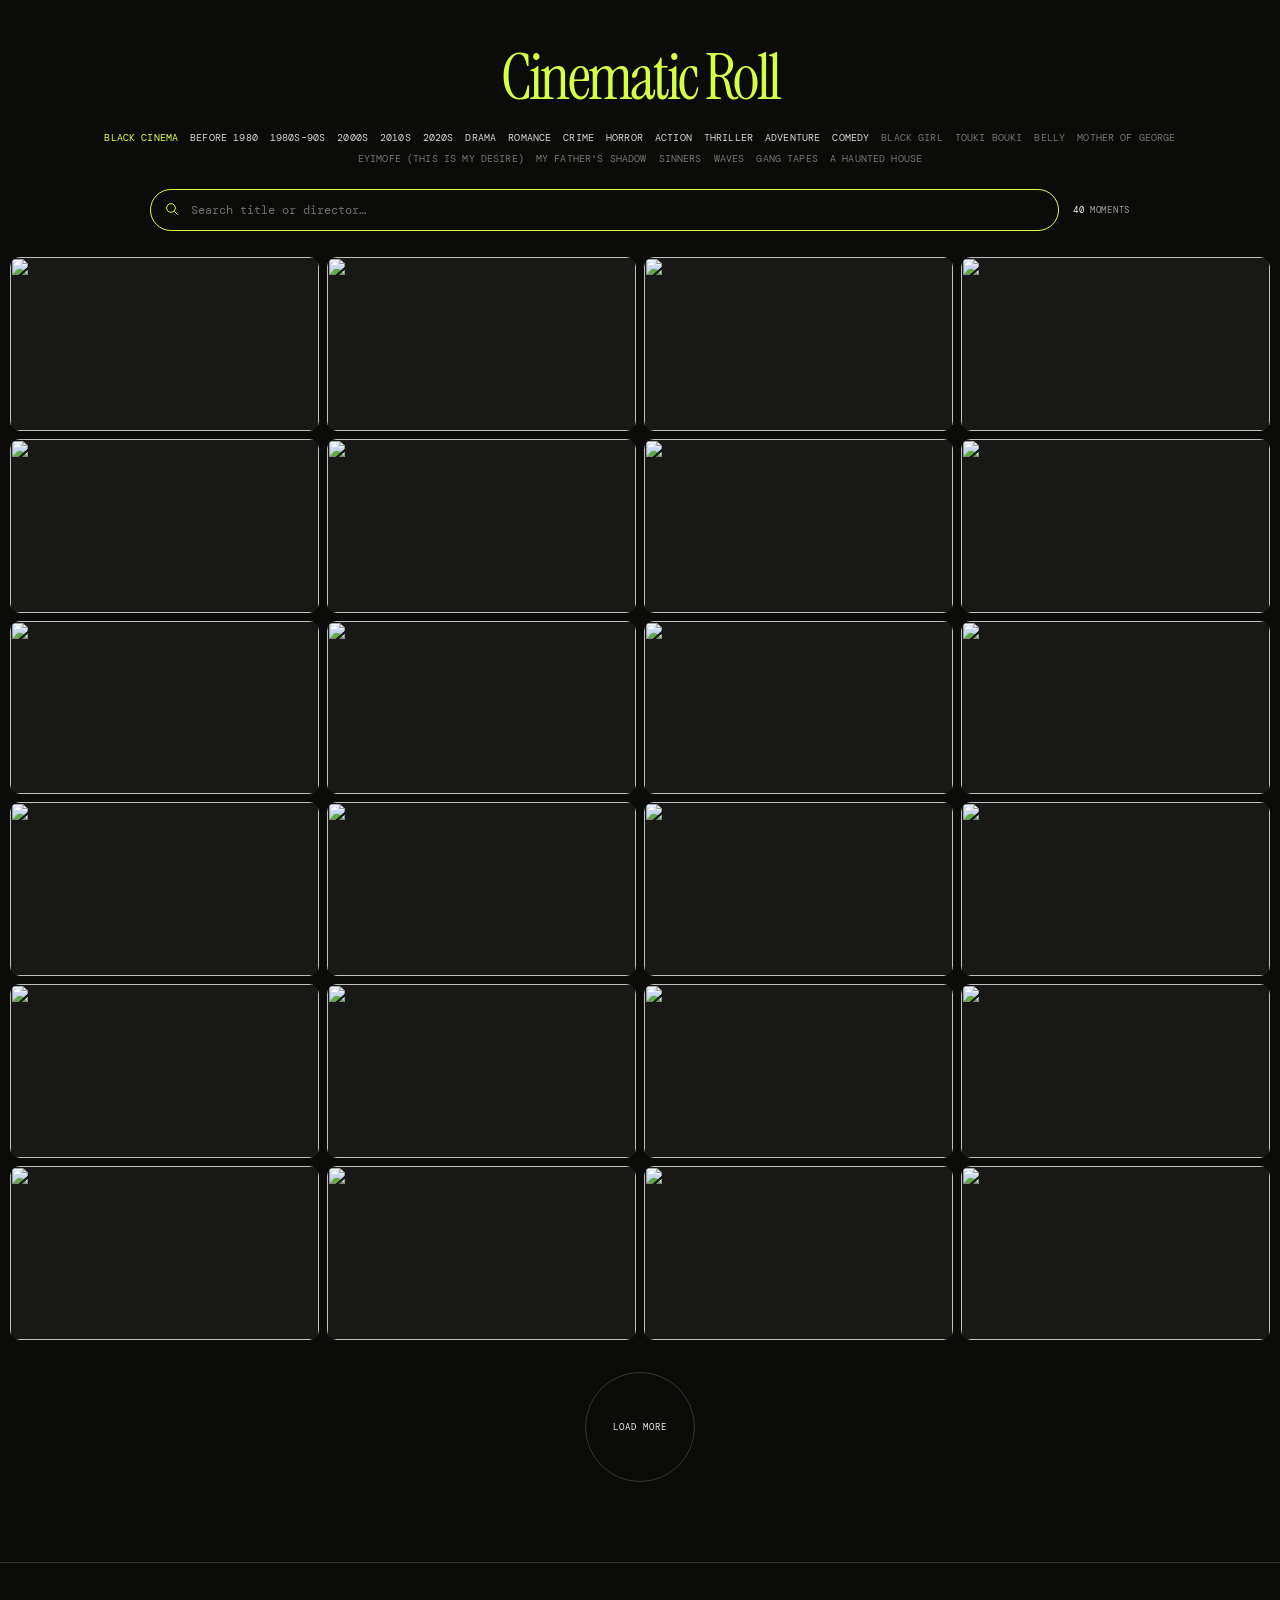
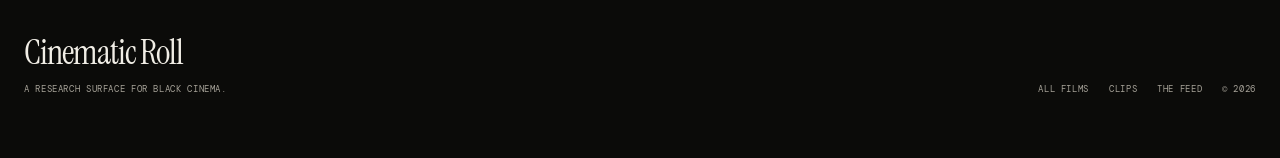
==== index.html @ e7bec425 "Redesign research page around clips and keywords" ====
<!doctype html>
<html lang="en">
<head>
<meta charset="utf-8">
<meta name="viewport" content="width=device-width,initial-scale=1,viewport-fit=cover">
<meta name="theme-color" content="#0b0b09">
<title>Cinematic Roll — Black Cinema, in Motion</title>
<meta name="description" content="A visual research library of Black cinema: search films and explore moving moments by era and genre.">
<style>
@import url('https://fonts.googleapis.com/css2?family=DM+Mono:wght@300;400;500&family=Instrument+Serif:ital@0;1&display=swap');
:root{--ink:#f1eee6;--paper:#0b0b09;--soft:#a6a298;--line:rgba(241,238,230,.18);--acid:#d7ff45;--ease:cubic-bezier(.22,1,.36,1)}
*{box-sizing:border-box}html{scroll-behavior:smooth}body{margin:0;background:var(--paper);color:var(--ink);font-family:"DM Mono",monospace;font-size:12px;-webkit-font-smoothing:antialiased}button,input{font:inherit}a{color:inherit;text-decoration:none}::selection{background:var(--acid);color:#080808}
.topbar{position:sticky;top:0;z-index:50;display:grid;grid-template-columns:1fr auto 1fr;align-items:center;height:68px;padding:0 24px;background:rgba(11,11,9,.86);border-bottom:1px solid var(--line);backdrop-filter:blur(18px)}
.mark{font-size:15px;font-weight:500;letter-spacing:-.04em;text-transform:uppercase}.mark i{color:var(--acid);font-style:normal}.desktop-nav{display:flex;gap:24px;color:var(--soft);text-transform:uppercase;letter-spacing:.08em;font-size:10px}.desktop-nav a:hover,.desktop-nav a:focus-visible{color:var(--ink)}.top-actions{justify-self:end;display:flex;align-items:center;gap:18px}.feed-link{font-size:10px;text-transform:uppercase;letter-spacing:.08em}.feed-link:after{content:' ↗';color:var(--acid)}
#accountBtn{width:32px;height:32px;border-radius:50%;border:1px solid var(--line);background:#222;color:var(--ink);display:grid;place-items:center;cursor:pointer;overflow:hidden}#accountBtn svg{width:15px;fill:currentColor}#accountBtn img{width:100%;height:100%;object-fit:cover}
.intro{min-height:58vh;display:grid;grid-template-columns:1.35fr .65fr;gap:56px;align-items:end;padding:70px 24px 44px;border-bottom:1px solid var(--line)}
.kicker{text-transform:uppercase;letter-spacing:.14em;color:var(--acid);font-size:10px;margin-bottom:22px}.intro h1{font-family:"Instrument Serif",Georgia,serif;font-size:clamp(64px,10vw,152px);font-weight:400;line-height:.78;letter-spacing:-.055em;margin:0;max-width:1100px}.intro h1 em{display:block;font-weight:400;color:var(--soft)}
.intro-copy{max-width:390px;justify-self:end}.intro-copy p{font-family:"Instrument Serif",Georgia,serif;font-size:clamp(20px,2.1vw,31px);line-height:1.08;margin:0 0 28px}.intro-copy small{display:block;color:var(--soft);line-height:1.6;font-size:10px;text-transform:uppercase;letter-spacing:.06em}
.topbar,.intro,.foot{display:none}.research-tools{position:relative;z-index:4;background:var(--paper);padding:46px 24px 26px}.discovery-mark{display:block;width:max-content;margin:0 auto 20px;color:var(--acid);font-family:"Instrument Serif",Georgia,serif;font-size:clamp(38px,5vw,70px);line-height:1;letter-spacing:-.045em}.tool-row{display:grid;grid-template-columns:minmax(230px,1fr) auto;gap:14px;align-items:center;max-width:980px;margin:22px auto 0}.search{position:relative}.search svg{position:absolute;left:14px;top:12px;width:16px;fill:none;stroke:var(--acid);stroke-width:1.5}.search input{width:100%;height:42px;border:1px solid var(--acid);border-radius:999px;padding:8px 40px;background:transparent;color:var(--ink);outline:0;font-size:12px}.search input:focus{box-shadow:0 0 0 2px rgba(215,255,69,.15)}.search input::placeholder{color:#706f68}.clear{position:absolute;right:14px;top:7px;border:0;background:none;color:var(--soft);font-size:20px;cursor:pointer;opacity:0}.clear.show{opacity:1}
.view-meta{display:flex;align-items:center;gap:18px;color:var(--soft);white-space:nowrap;text-transform:uppercase;font-size:9px;letter-spacing:.08em}.view-meta strong{font-weight:400;color:var(--ink)}.view-toggle{display:flex;border:1px solid var(--line)}.view-toggle button{width:32px;height:28px;border:0;background:none;color:var(--soft);cursor:pointer}.view-toggle button.on{background:var(--ink);color:var(--paper)}
.filters{display:flex;flex-wrap:wrap;justify-content:center;gap:4px 10px;max-width:1100px;margin:0 auto;text-align:center}.chip{flex:none;border:0;background:transparent;color:#d8d5cd;padding:1px;cursor:pointer;text-transform:uppercase;font-size:10px;line-height:1.45;letter-spacing:.015em;transition:.18s ease}.chip:hover,.chip:focus-visible{color:var(--acid)}.chip.on{color:var(--acid)}.chip-sep{display:none}.chip.film-word{color:#77756f}.chip.film-word:hover,.chip.film-word:focus-visible{color:var(--ink)}
.library{padding:0 10px 80px}.wall{display:grid;grid-template-columns:repeat(4,minmax(0,1fr));gap:8px}.tile{position:relative;aspect-ratio:16/9;overflow:hidden;border-radius:10px;background:#181816;isolation:isolate;outline:0}.tile-media,.tile video{position:absolute;inset:0;width:100%;height:100%;object-fit:cover}.tile-media{filter:saturate(.86);transition:filter .5s ease,transform .8s var(--ease)}.tile video{opacity:0;z-index:1;transition:opacity .35s ease}.tile.playing video{opacity:1}.tile:hover .tile-media,.tile:focus-visible .tile-media{transform:scale(1.025);filter:saturate(1.08)}
.shade{position:absolute;inset:0;z-index:2;background:linear-gradient(to top,rgba(0,0,0,.9) 0,rgba(0,0,0,.12) 48%,rgba(0,0,0,.05));opacity:.72;transition:opacity .25s}.tile:hover .shade{opacity:1}.label{position:absolute;z-index:3;inset:auto 0 0;padding:38px 12px 11px;display:grid;grid-template-columns:1fr auto;gap:5px 12px;align-items:end}.title{font-family:"Instrument Serif",Georgia,serif;font-size:clamp(18px,1.7vw,27px);line-height:.95}.year{color:var(--ink);font-size:9px;letter-spacing:.08em}.details{grid-column:1/-1;display:flex;justify-content:space-between;gap:12px;color:rgba(255,255,255,.68);font-size:8px;letter-spacing:.07em;text-transform:uppercase;max-height:0;opacity:0;overflow:hidden;transform:translateY(8px);transition:.3s var(--ease)}.tile:hover .details,.tile:focus-visible .details{max-height:24px;opacity:1;transform:none}.playmark{position:absolute;z-index:4;top:9px;right:9px;border:1px solid rgba(255,255,255,.4);border-radius:50%;width:23px;height:23px;display:grid;place-items:center;color:white;font-size:8px;opacity:0;transition:.2s}.tile:hover .playmark,.tile.playing .playmark{opacity:1}.tile.playing .playmark{background:var(--acid);border-color:var(--acid);color:#111}.index{position:absolute;z-index:4;top:10px;left:10px;font-size:8px;color:rgba(255,255,255,.75);letter-spacing:.06em}
.wall.list{display:block}.wall.list .tile{height:84px;display:block;border-bottom:1px solid var(--line);background:transparent}.wall.list .tile-media,.wall.list video,.wall.list .shade,.wall.list .playmark{display:none}.wall.list .label{position:relative;padding:18px 5px;grid-template-columns:1fr 70px 1fr}.wall.list .title{font-size:25px}.wall.list .year{font-size:10px}.wall.list .details{grid-column:auto;max-height:none;opacity:1;transform:none;font-size:9px}.wall.list .index{top:34px;left:auto;right:4px;color:var(--soft)}
.empty{display:none;padding:80px 0;text-align:center;font-family:"Instrument Serif",serif;font-size:34px;color:var(--soft)}.empty.show{display:block}.load-more{display:block;margin:32px auto 0;border:1px solid var(--line);border-radius:50%;width:110px;height:110px;background:none;color:var(--ink);cursor:pointer;text-transform:uppercase;font-size:9px;letter-spacing:.1em;transition:.25s}.load-more:hover{background:var(--acid);border-color:var(--acid);color:#090909;transform:rotate(-4deg)}.load-more[hidden]{display:none}
.foot{display:grid;grid-template-columns:1fr 1fr;gap:30px;padding:60px 24px;border-top:1px solid var(--line);color:var(--soft);text-transform:uppercase;font-size:9px;line-height:1.7;letter-spacing:.07em}.foot b{font-family:"Instrument Serif",serif;color:var(--ink);font-size:35px;font-weight:400;text-transform:none;letter-spacing:-.03em}.foot-links{justify-self:end;display:flex;gap:20px;align-items:end}
.modal{position:fixed;inset:0;z-index:100;background:rgba(0,0,0,.74);display:grid;place-items:center;padding:20px;opacity:0;visibility:hidden;transition:.2s}.modal.open{opacity:1;visibility:visible}.auth-card{width:min(390px,100%);background:#11110f;border:1px solid var(--line);padding:30px;position:relative}.auth-card h2{font:400 40px/1 "Instrument Serif",serif;margin:0 0 5px}.auth-card .sub{color:var(--soft);margin-bottom:24px}.auth-card label{display:block;color:var(--soft);font-size:9px;text-transform:uppercase;letter-spacing:.1em;margin:15px 0 6px}.auth-card input{width:100%;background:#191917;border:1px solid var(--line);color:var(--ink);padding:12px;outline:0}.auth-card input:focus{border-color:var(--ink)}.auth-card button.action{width:100%;padding:13px;margin-top:18px;border:0;background:var(--acid);cursor:pointer}.x{position:absolute;right:15px;top:12px;font-size:24px;color:var(--soft);cursor:pointer}.switch{text-align:center;margin-top:14px;color:var(--soft)}.switch a{color:var(--ink);cursor:pointer;border-bottom:1px solid}.msg{margin-top:12px;min-height:14px;color:var(--soft)}.msg.err{color:#ff7e72}.msg.ok{color:var(--acid)}
@media(max-width:1100px){.wall{grid-template-columns:repeat(3,minmax(0,1fr))}}
@media(max-width:900px){.wall{grid-template-columns:repeat(2,minmax(0,1fr))}}
@media(max-width:600px){.research-tools{padding:28px 12px 18px}.discovery-mark{margin-bottom:16px;font-size:38px}.filters{gap:3px 8px}.chip{font-size:8px}.tool-row{grid-template-columns:1fr;margin-top:17px}.view-meta{display:none}.library{padding:0 5px 60px}.wall{grid-template-columns:repeat(2,minmax(0,1fr));gap:5px}.tile{border-radius:6px}.load-more{width:92px;height:92px}}
@media(prefers-reduced-motion:reduce){html{scroll-behavior:auto}*,*:before,*:after{transition-duration:.01ms!important;animation-duration:.01ms!important}.tile video{display:none}}
</style>
</head>
<body>
<header class="topbar">
  <a class="mark" href="index.html" aria-label="Cinematic Roll home">Cinematic<i>•</i>Roll</a>
  <nav class="desktop-nav" aria-label="Primary"><a href="#library">Research</a><a href="films.html">Films</a><a href="archive.html">Editorial</a><a href="requests.html">Requests</a></nav>
  <div class="top-actions"><a class="feed-link" href="feed.html">Enter the feed</a><button id="accountBtn" aria-label="Account"><svg viewBox="0 0 24 24"><path d="M12 12a5 5 0 1 0 0-10 5 5 0 0 0 0 10zm0 2c-5 0-9 2.5-9 6v1h18v-1c0-3.5-4-6-9-6z"/></svg></button></div>
</header>
<main>
  <section class="intro">
    <div><div class="kicker">The Black cinema index · Est. 2026</div><h1>Study the <em>moving image.</em></h1></div>
    <div class="intro-copy"><p>A living visual library of gesture, color and composition across Black cinema.</p><small>Search the collection, move through eras, and watch every moment in motion.</small></div>
  </section>
  <section class="research-tools" aria-label="Research controls">
    <a class="discovery-mark" href="index.html">Cinematic Roll</a>
    <div class="filters" id="filters" aria-label="Explore the collection"></div>
    <div class="tool-row">
      <label class="search"><svg viewBox="0 0 24 24"><circle cx="10.5" cy="10.5" r="6.5"/><path d="m15.5 15.5 5 5"/></svg><input id="search" type="search" autocomplete="off" placeholder="Search title or director…" aria-label="Search the library"><button class="clear" id="clear" aria-label="Clear search">×</button></label>
      <div class="view-meta"><span><strong id="count">0</strong> moments</span></div>
    </div>
  </section>
  <section class="library" id="library"><div class="wall" id="wall"></div><div class="empty" id="empty">No frames found.<br><small>Try another title, director, era, or genre.</small></div><button class="load-more" id="more">Load more</button></section>
</main>
<footer class="foot"><div><b>Cinematic Roll</b><br>A research surface for Black cinema.</div><div class="foot-links"><a href="films.html">All films</a><a href="clips.html">Clips</a><a href="feed.html">The feed</a><span>© 2026</span></div></footer>

<div class="modal" id="authModal"><div class="auth-card"><div class="x" id="authClose">×</div><h2 id="authTitle">Log in</h2><div class="sub" id="authSub">Welcome back to Cinematic Roll.</div><button class="action" id="googleBtn">Continue with Google</button><label>Email</label><input id="authUser" type="email" autocomplete="email"><label>Password</label><input id="authPass" type="password" autocomplete="current-password"><button class="action" id="authSubmit">Log in</button><div class="msg" id="authMsg"></div><div class="switch" id="authSwitch">New here? <a>Create an account</a></div></div></div>

<script src="https://cdn.jsdelivr.net/npm/hls.js@1"></script>
<script src="https://cdn.jsdelivr.net/npm/@supabase/supabase-js@2"></script>
<script>
const $=s=>document.querySelector(s);const esc=s=>String(s??'').replace(/[&<>"]/g,c=>({'&':'&amp;','<':'&lt;','>':'&gt;','"':'&quot;'}[c]));
const BLACK_TITLES=new Set(["My Father's Shadow","Gang Tapes","Belly","Touki Bouki","Mother of George","Black Girl","Sinners","Waves","A Haunted House"]);
const ALIASES={"Eyimofe (Arie Esiri & Chuko Esiri,":"Eyimofe (This Is My Desire)","Contras City":"Korn's Password","Andrei Tarkovsky's Stalker":"Stalker","The Mirror":"The Broken Mirror","Enter The Void Uncut - Fantasy Mystery":"Enter the Void","Ichi The Killer Uncut":"Ichi the Killer","Portrait Of A Lady On Fire":"Portrait of a Lady on Fire","The Tree Of Life":"The Tree of Life","Mid90s":"mid90s","Sirat":"Sirāt","Punch Drunk Love":"Punch-Drunk Love","Takeshis":"Takeshis'"};
let clips=[],films=[],items=[],shown=24,active='Black cinema',motionObserver,live=new Set();const reduced=matchMedia('(prefers-reduced-motion:reduce)').matches;
const norm=s=>String(s||'').toLowerCase().replace(/[^a-z0-9]+/g,' ').trim();const era=y=>{y=+y;return y<1980?'Before 1980':y<2000?'1980s–90s':y<2010?'2000s':y<2020?'2010s':'2020s'};
function filmFor(c){let title=ALIASES[c.film]||c.film;return films.find(f=>norm(f.title)===norm(title))||films.find(f=>f.year==c.year&&norm(f.title).includes(norm(title).slice(0,8)))}
function buildData(){const order=['Black Girl','Touki Bouki','Belly','Mother of George','Eyimofe (This Is My Desire)',"My Father's Shadow",'Sinners','Waves','Gang Tapes','A Haunted House'];const mapped=clips.map((c,i)=>{const f=filmFor(c)||{};return {...c,_i:i,title:f.title||ALIASES[c.film]||c.film,slug:f.slug||norm(c.film).replace(/ /g,'-')+'-'+c.year,director:f.director||'',genres:f.genres||[],era:era(c.year),isBlack:BLACK_TITLES.has(f.title||c.film)||String(f.title||c.film).startsWith('Eyimofe')}});const buckets=new Map;order.forEach(title=>buckets.set(title,[]));mapped.forEach(item=>{if(!buckets.has(item.title))buckets.set(item.title,[]);buckets.get(item.title).push(item)});const titles=[...buckets.keys()].filter(title=>buckets.get(title).length);items=[];let round=0;while(titles.some(title=>buckets.get(title).length)){let pass=titles.slice(round%titles.length).concat(titles.slice(0,round%titles.length));if(round%2)pass.reverse();pass.forEach(title=>{const item=buckets.get(title).shift();if(item)items.push(item)});round++}}
function filterBar(){const black=items.filter(x=>x.isBlack),genres=[...new Set(black.flatMap(x=>x.genres))].slice(0,8),titles=[...new Set(black.map(x=>x.title))];const filters=['Black cinema','Before 1980','1980s–90s','2000s','2010s','2020s',...genres];$('#filters').innerHTML=filters.map(x=>`<button class="chip${x===active?' on':''}" data-filter="${esc(x)}">${esc(x)}</button>`).join('')+titles.map(x=>`<button class="chip film-word" data-query="${esc(x)}">${esc(x)}</button>`).join('');$('#filters').onclick=e=>{const b=e.target.closest('.chip');if(!b)return;if(b.dataset.query){$('#search').value=b.dataset.query;$('#clear').classList.add('show')}else{active=b.dataset.filter;$('#search').value='';$('#clear').classList.remove('show')}shown=24;filterBar();render()}}
function result(){const q=norm($('#search').value);return items.filter(x=>{const filter=x.isBlack&&(active==='Black cinema'||active===x.era||x.genres.includes(active));return filter&&(!q||norm([x.title,x.director,x.year,...x.genres].join(' ')).includes(q))})}
function tile(x,i){return `<a class="tile" href="film.html?slug=${encodeURIComponent(x.slug)}" data-src="${esc(x.src)}" aria-label="Open ${esc(x.title)} (${esc(x.year)})"><img class="tile-media" src="${esc(x.poster)}" alt="" loading="lazy" decoding="async"><video autoplay muted loop playsinline preload="auto"></video></a>`}
function attach(t){if(reduced||t._on)return;const v=t.querySelector('video'),src=t.dataset.src;if(!src)return;t._on=true;live.add(t);const ready=()=>v.play().then(()=>t.classList.add('playing')).catch(()=>{});if(/\.m3u8($|\?)/i.test(src)&&window.Hls&&Hls.isSupported()){v._hls=new Hls({capLevelToPlayerSize:true,maxBufferLength:3,maxMaxBufferLength:5,backBufferLength:0,startLevel:0});v._hls.loadSource(src);v._hls.attachMedia(v);v._hls.on(Hls.Events.MANIFEST_PARSED,ready)}else{v.src=src;ready()}v.addEventListener('timeupdate',()=>{if(v.currentTime>=3)v.currentTime=0},{passive:true})}
function detach(t){if(!t)return;const v=t.querySelector('video');if(v){v.pause();if(v._hls){v._hls.destroy();v._hls=null}v.removeAttribute('src');try{v.load()}catch(e){}}t.classList.remove('playing');t._on=false;live.delete(t)}
function wireMotion(){if(motionObserver)motionObserver.disconnect();motionObserver=new IntersectionObserver(entries=>entries.forEach(entry=>entry.isIntersecting?attach(entry.target):detach(entry.target)),{rootMargin:'0px',threshold:.15});document.querySelectorAll('.tile').forEach(tile=>motionObserver.observe(tile))}
function render(){live.forEach(detach);const all=result(),visible=all.slice(0,shown);$('#count').textContent=all.length;$('#wall').innerHTML=visible.map(tile).join('');$('#empty').classList.toggle('show',!all.length);$('#more').hidden=shown>=all.length;wireMotion()}
$('#search').addEventListener('input',e=>{$('#clear').classList.toggle('show',!!e.target.value);shown=24;render()});$('#clear').onclick=()=>{$('#search').value='';$('#clear').classList.remove('show');render()};$('#more').onclick=()=>{shown+=24;render()};document.addEventListener('visibilitychange',()=>{if(document.hidden)live.forEach(detach);else wireMotion()});
Promise.all([fetch('gifs.json').then(r=>r.json()),fetch('films.json').then(r=>r.json())]).then(([g,f])=>{clips=Array.isArray(g)?g:[];films=Array.isArray(f)?f:[];buildData();filterBar();render()}).catch(()=>{$('#empty').classList.add('show');$('#empty').innerHTML='The library is temporarily unavailable.';$('#more').hidden=true});

const SB_URL='https://dykfcvjdfuvsonswojgd.supabase.co',SB_KEY='sb_publishable_iiq__E3kX-J7BzX_FN1nmg_mV5fLhiz';let sb,user,profile;
if(window.supabase){sb=window.supabase.createClient(SB_URL,SB_KEY);sb.auth.onAuthStateChange((_e,s)=>{user=s?.user||null;refreshAccount();if(user)setTimeout(loadProfile,0)});}
async function loadProfile(){const {data}=await sb.from('profiles').select('*').eq('id',user.id).maybeSingle();profile=data||null;refreshAccount()}
function refreshAccount(){const b=$('#accountBtn'),avatar=user&&profile&&profile.avatar_url;b.innerHTML=avatar?`<img src="${esc(avatar)}" alt="">`:'<svg viewBox="0 0 24 24"><path d="M12 12a5 5 0 1 0 0-10 5 5 0 0 0 0 10zm0 2c-5 0-9 2.5-9 6v1h18v-1c0-3.5-4-6-9-6z"/></svg>';b.title=user?'Your profile':'Log in'}
$('#accountBtn').onclick=()=>user?location.href='profile.html':openAuth('login');let authMode='login';function openAuth(m){authMode=m;authText();$('#authMsg').textContent='';$('#authModal').classList.add('open')}function authText(){const login=authMode==='login';$('#authTitle').textContent=login?'Log in':'Create account';$('#authSub').textContent=login?'Welcome back to Cinematic Roll.':'Join to like, save, and review.';$('#authSubmit').textContent=login?'Log in':'Sign up';$('#authSwitch').innerHTML=login?'New here? <a>Create an account</a>':'Have an account? <a>Log in</a>'}
$('#authClose').onclick=()=>$('#authModal').classList.remove('open');$('#authModal').onclick=e=>{if(e.target.id==='authModal')e.currentTarget.classList.remove('open')};$('#authSwitch').onclick=()=>{authMode=authMode==='login'?'signup':'login';authText()};$('#googleBtn').onclick=()=>sb&&sb.auth.signInWithOAuth({provider:'google',options:{redirectTo:location.href}});$('#authSubmit').onclick=submitAuth;$('#authPass').onkeydown=e=>{if(e.key==='Enter')submitAuth()};
async function submitAuth(){if(!sb)return;const email=$('#authUser').value.trim(),password=$('#authPass').value,msg=$('#authMsg');msg.className='msg';msg.textContent='Working…';if(!/^[^@\s]+@[^@\s]+\.[^@\s]+$/.test(email)){msg.className='msg err';msg.textContent='Enter a valid email address.';return}if(password.length<6){msg.className='msg err';msg.textContent='Password must be at least 6 characters.';return}const res=authMode==='signup'?await sb.auth.signUp({email,password,options:{emailRedirectTo:location.origin}}):await sb.auth.signInWithPassword({email,password});if(res.error){msg.className='msg err';msg.textContent=res.error.message;return}if(authMode==='signup'&&!res.data.session){msg.className='msg ok';msg.textContent='Check your email to confirm your account.';return}$('#authModal').classList.remove('open')}
refreshAccount();
</script>
</body>
</html>
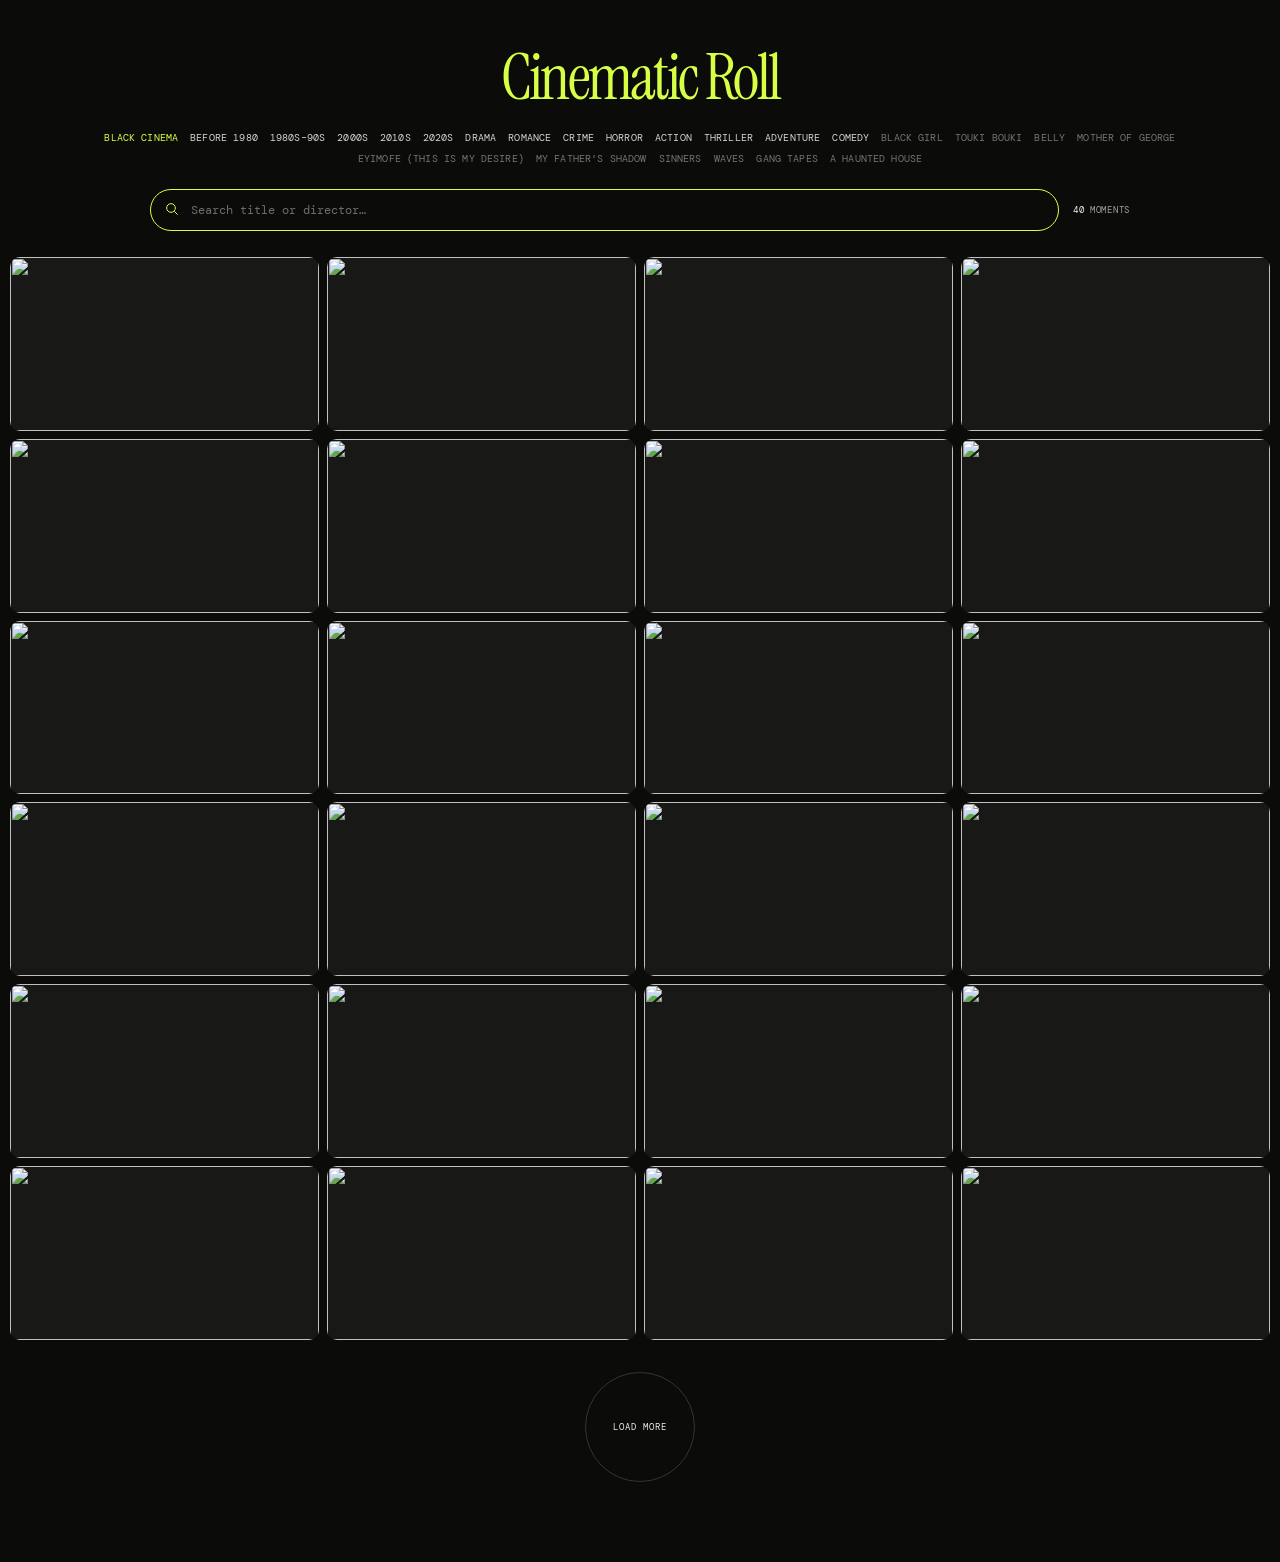
==== commit 59fdb770: "Remove legacy research footer" ====
--- a/index.html
+++ b/index.html
@@ -52,8 +52,6 @@
   </section>
   <section class="library" id="library"><div class="wall" id="wall"></div><div class="empty" id="empty">No frames found.<br><small>Try another title, director, era, or genre.</small></div><button class="load-more" id="more">Load more</button></section>
 </main>
-<footer class="foot"><div><b>Cinematic Roll</b><br>A research surface for Black cinema.</div><div class="foot-links"><a href="films.html">All films</a><a href="clips.html">Clips</a><a href="feed.html">The feed</a><span>© 2026</span></div></footer>
-
 <div class="modal" id="authModal"><div class="auth-card"><div class="x" id="authClose">×</div><h2 id="authTitle">Log in</h2><div class="sub" id="authSub">Welcome back to Cinematic Roll.</div><button class="action" id="googleBtn">Continue with Google</button><label>Email</label><input id="authUser" type="email" autocomplete="email"><label>Password</label><input id="authPass" type="password" autocomplete="current-password"><button class="action" id="authSubmit">Log in</button><div class="msg" id="authMsg"></div><div class="switch" id="authSwitch">New here? <a>Create an account</a></div></div></div>
 
 <script src="https://cdn.jsdelivr.net/npm/hls.js@1"></script>
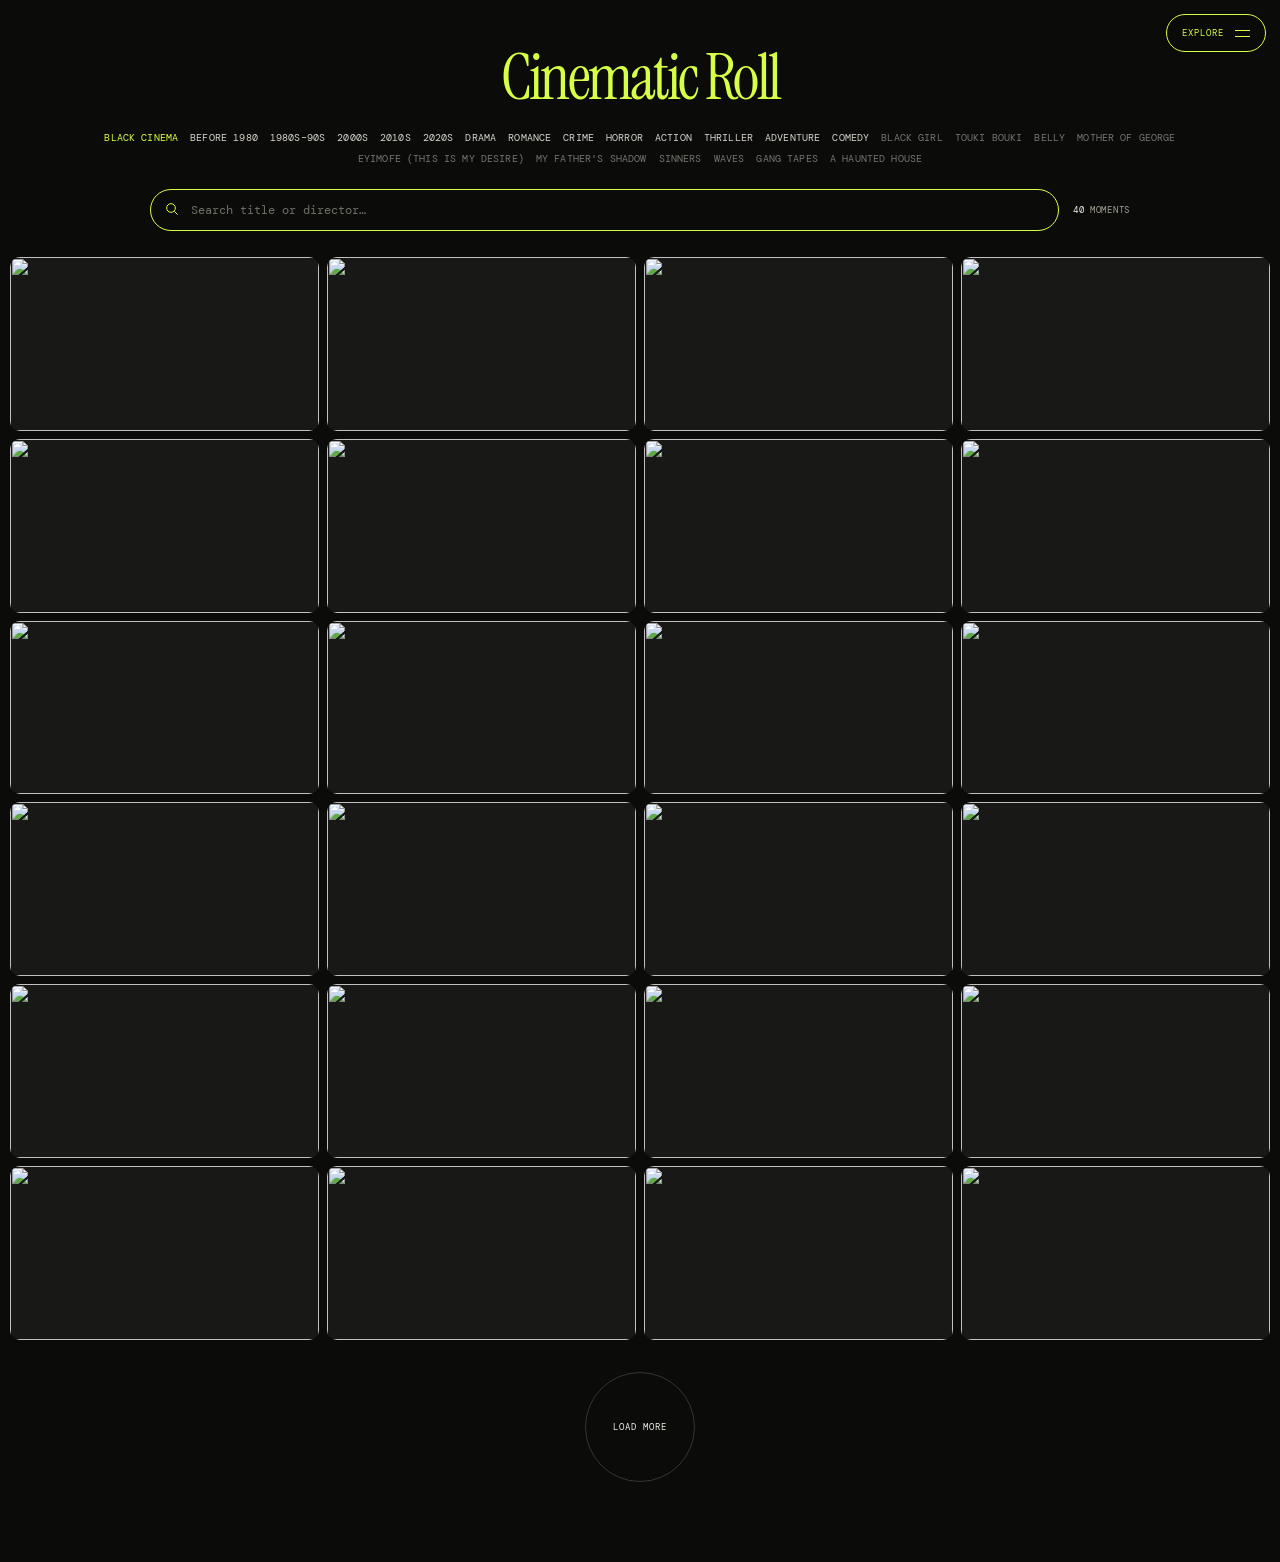
==== commit 871a9fdf: "Add collapsible site carousel navigation" ====
--- a/index.html
+++ b/index.html
@@ -17,6 +17,7 @@
 .kicker{text-transform:uppercase;letter-spacing:.14em;color:var(--acid);font-size:10px;margin-bottom:22px}.intro h1{font-family:"Instrument Serif",Georgia,serif;font-size:clamp(64px,10vw,152px);font-weight:400;line-height:.78;letter-spacing:-.055em;margin:0;max-width:1100px}.intro h1 em{display:block;font-weight:400;color:var(--soft)}
 .intro-copy{max-width:390px;justify-self:end}.intro-copy p{font-family:"Instrument Serif",Georgia,serif;font-size:clamp(20px,2.1vw,31px);line-height:1.08;margin:0 0 28px}.intro-copy small{display:block;color:var(--soft);line-height:1.6;font-size:10px;text-transform:uppercase;letter-spacing:.06em}
 .topbar,.intro,.foot{display:none}.research-tools{position:relative;z-index:4;background:var(--paper);padding:46px 24px 26px}.discovery-mark{display:block;width:max-content;margin:0 auto 20px;color:var(--acid);font-family:"Instrument Serif",Georgia,serif;font-size:clamp(38px,5vw,70px);line-height:1;letter-spacing:-.045em}.tool-row{display:grid;grid-template-columns:minmax(230px,1fr) auto;gap:14px;align-items:center;max-width:980px;margin:22px auto 0}.search{position:relative}.search svg{position:absolute;left:14px;top:12px;width:16px;fill:none;stroke:var(--acid);stroke-width:1.5}.search input{width:100%;height:42px;border:1px solid var(--acid);border-radius:999px;padding:8px 40px;background:transparent;color:var(--ink);outline:0;font-size:12px}.search input:focus{box-shadow:0 0 0 2px rgba(215,255,69,.15)}.search input::placeholder{color:#706f68}.clear{position:absolute;right:14px;top:7px;border:0;background:none;color:var(--soft);font-size:20px;cursor:pointer;opacity:0}.clear.show{opacity:1}
+.site-menu{position:fixed;top:14px;right:14px;z-index:80;width:min(720px,calc(100vw - 28px));pointer-events:none}.menu-toggle{pointer-events:auto;margin-left:auto;display:flex;align-items:center;gap:11px;height:38px;padding:0 15px;border:1px solid var(--acid);border-radius:999px;background:rgba(11,11,9,.9);color:var(--acid);text-transform:uppercase;font-size:9px;letter-spacing:.11em;cursor:pointer;backdrop-filter:blur(15px)}.menu-toggle:hover,.menu-toggle:focus-visible{background:var(--acid);color:#090909;outline:0}.menu-icon{position:relative;width:15px;height:9px}.menu-icon:before,.menu-icon:after{content:"";position:absolute;left:0;width:15px;height:1px;background:currentColor;transition:transform .35s var(--ease),top .35s var(--ease)}.menu-icon:before{top:1px}.menu-icon:after{top:7px}.site-menu.open .menu-icon:before{top:4px;transform:rotate(45deg)}.site-menu.open .menu-icon:after{top:4px;transform:rotate(-45deg)}.menu-fold{pointer-events:auto;margin-top:8px;padding:12px;border:1px solid var(--line);border-radius:17px;background:rgba(15,15,12,.96);box-shadow:0 24px 70px rgba(0,0,0,.5);backdrop-filter:blur(20px);opacity:0;visibility:hidden;transform-origin:top right;transform:translateY(-9px) scale(.96);transition:opacity .24s ease,visibility .24s,transform .38s var(--ease)}.site-menu.open .menu-fold{opacity:1;visibility:visible;transform:none}.menu-head{display:flex;align-items:center;justify-content:space-between;padding:3px 4px 11px;color:var(--soft);font-size:8px;text-transform:uppercase;letter-spacing:.12em}.menu-controls{display:flex;gap:5px}.menu-arrow{width:29px;height:29px;border:1px solid var(--line);border-radius:50%;background:transparent;color:var(--ink);cursor:pointer}.menu-arrow:hover,.menu-arrow:focus-visible{border-color:var(--acid);color:var(--acid);outline:0}.menu-track{display:grid;grid-auto-flow:column;grid-auto-columns:minmax(176px,1fr);gap:7px;overflow-x:auto;scroll-snap-type:x mandatory;scrollbar-width:none}.menu-track::-webkit-scrollbar{display:none}.menu-card{min-height:116px;padding:14px;border:1px solid var(--line);border-radius:11px;background:#11110f;display:flex;flex-direction:column;justify-content:space-between;scroll-snap-align:start;transition:border-color .18s,background .18s,transform .25s var(--ease)}.menu-card:hover,.menu-card:focus-visible{border-color:var(--acid);background:#171812;transform:translateY(-2px);outline:0}.menu-card .no{color:var(--acid);font-size:8px}.menu-card strong{font:400 26px/1 "Instrument Serif",Georgia,serif}.menu-card small{color:var(--soft);font-size:8px;line-height:1.35}.menu-card.feed{background:var(--acid);color:#090909;border-color:var(--acid)}.menu-card.feed .no,.menu-card.feed small{color:#353b18}
 .view-meta{display:flex;align-items:center;gap:18px;color:var(--soft);white-space:nowrap;text-transform:uppercase;font-size:9px;letter-spacing:.08em}.view-meta strong{font-weight:400;color:var(--ink)}.view-toggle{display:flex;border:1px solid var(--line)}.view-toggle button{width:32px;height:28px;border:0;background:none;color:var(--soft);cursor:pointer}.view-toggle button.on{background:var(--ink);color:var(--paper)}
 .filters{display:flex;flex-wrap:wrap;justify-content:center;gap:4px 10px;max-width:1100px;margin:0 auto;text-align:center}.chip{flex:none;border:0;background:transparent;color:#d8d5cd;padding:1px;cursor:pointer;text-transform:uppercase;font-size:10px;line-height:1.45;letter-spacing:.015em;transition:.18s ease}.chip:hover,.chip:focus-visible{color:var(--acid)}.chip.on{color:var(--acid)}.chip-sep{display:none}.chip.film-word{color:#77756f}.chip.film-word:hover,.chip.film-word:focus-visible{color:var(--ink)}
 .library{padding:0 10px 80px}.wall{display:grid;grid-template-columns:repeat(4,minmax(0,1fr));gap:8px}.tile{position:relative;aspect-ratio:16/9;overflow:hidden;border-radius:10px;background:#181816;isolation:isolate;outline:0}.tile-media,.tile video{position:absolute;inset:0;width:100%;height:100%;object-fit:cover}.tile-media{filter:saturate(.86);transition:filter .5s ease,transform .8s var(--ease)}.tile video{opacity:0;z-index:1;transition:opacity .35s ease}.tile.playing video{opacity:1}.tile:hover .tile-media,.tile:focus-visible .tile-media{transform:scale(1.025);filter:saturate(1.08)}
@@ -27,11 +28,25 @@
 .modal{position:fixed;inset:0;z-index:100;background:rgba(0,0,0,.74);display:grid;place-items:center;padding:20px;opacity:0;visibility:hidden;transition:.2s}.modal.open{opacity:1;visibility:visible}.auth-card{width:min(390px,100%);background:#11110f;border:1px solid var(--line);padding:30px;position:relative}.auth-card h2{font:400 40px/1 "Instrument Serif",serif;margin:0 0 5px}.auth-card .sub{color:var(--soft);margin-bottom:24px}.auth-card label{display:block;color:var(--soft);font-size:9px;text-transform:uppercase;letter-spacing:.1em;margin:15px 0 6px}.auth-card input{width:100%;background:#191917;border:1px solid var(--line);color:var(--ink);padding:12px;outline:0}.auth-card input:focus{border-color:var(--ink)}.auth-card button.action{width:100%;padding:13px;margin-top:18px;border:0;background:var(--acid);cursor:pointer}.x{position:absolute;right:15px;top:12px;font-size:24px;color:var(--soft);cursor:pointer}.switch{text-align:center;margin-top:14px;color:var(--soft)}.switch a{color:var(--ink);cursor:pointer;border-bottom:1px solid}.msg{margin-top:12px;min-height:14px;color:var(--soft)}.msg.err{color:#ff7e72}.msg.ok{color:var(--acid)}
 @media(max-width:1100px){.wall{grid-template-columns:repeat(3,minmax(0,1fr))}}
 @media(max-width:900px){.wall{grid-template-columns:repeat(2,minmax(0,1fr))}}
-@media(max-width:600px){.research-tools{padding:28px 12px 18px}.discovery-mark{margin-bottom:16px;font-size:38px}.filters{gap:3px 8px}.chip{font-size:8px}.tool-row{grid-template-columns:1fr;margin-top:17px}.view-meta{display:none}.library{padding:0 5px 60px}.wall{grid-template-columns:repeat(2,minmax(0,1fr));gap:5px}.tile{border-radius:6px}.load-more{width:92px;height:92px}}
+@media(max-width:600px){.research-tools{padding:70px 12px 18px}.discovery-mark{margin-bottom:16px;font-size:38px}.filters{gap:3px 8px}.chip{font-size:8px}.tool-row{grid-template-columns:1fr;margin-top:17px}.view-meta{display:none}.library{padding:0 5px 60px}.wall{grid-template-columns:repeat(2,minmax(0,1fr));gap:5px}.tile{border-radius:6px}.load-more{width:92px;height:92px}.site-menu{top:10px;right:10px;width:calc(100vw - 20px)}.menu-toggle{height:36px;padding:0 13px}.menu-fold{padding:9px}.menu-track{grid-auto-columns:76%;}.menu-card{min-height:108px}}
 @media(prefers-reduced-motion:reduce){html{scroll-behavior:auto}*,*:before,*:after{transition-duration:.01ms!important;animation-duration:.01ms!important}.tile video{display:none}}
 </style>
 </head>
 <body>
+<aside class="site-menu" id="siteMenu">
+  <button class="menu-toggle" id="menuToggle" type="button" aria-expanded="false" aria-controls="menuFold"><span>Explore</span><span class="menu-icon" aria-hidden="true"></span></button>
+  <div class="menu-fold" id="menuFold" aria-hidden="true">
+    <div class="menu-head"><span>Move through Cinematic Roll</span><div class="menu-controls"><button class="menu-arrow" id="menuPrev" type="button" aria-label="Previous destinations">←</button><button class="menu-arrow" id="menuNext" type="button" aria-label="Next destinations">→</button></div></div>
+    <nav class="menu-track" id="menuTrack" aria-label="Explore Cinematic Roll">
+      <a class="menu-card" href="films.html"><span class="no">01</span><strong>Films</strong><small>Browse the Black cinema collection.</small></a>
+      <a class="menu-card" href="archive.html"><span class="no">02</span><strong>Editorial</strong><small>Reviews, essays, and artist profiles.</small></a>
+      <a class="menu-card" href="clips.html"><span class="no">03</span><strong>Clips</strong><small>Curated moving-image selections.</small></a>
+      <a class="menu-card" href="requests.html"><span class="no">04</span><strong>Requests</strong><small>Ask for a film to join the library.</small></a>
+      <a class="menu-card" href="profile.html"><span class="no">05</span><strong>Profile</strong><small>Your likes, reviews, and collection.</small></a>
+      <a class="menu-card feed" href="feed.html"><span class="no">06</span><strong>The Feed ↗</strong><small>Enter the social cinema experience.</small></a>
+    </nav>
+  </div>
+</aside>
 <header class="topbar">
   <a class="mark" href="index.html" aria-label="Cinematic Roll home">Cinematic<i>•</i>Roll</a>
   <nav class="desktop-nav" aria-label="Primary"><a href="#library">Research</a><a href="films.html">Films</a><a href="archive.html">Editorial</a><a href="requests.html">Requests</a></nav>
@@ -58,6 +73,11 @@
 <script src="https://cdn.jsdelivr.net/npm/@supabase/supabase-js@2"></script>
 <script>
 const $=s=>document.querySelector(s);const esc=s=>String(s??'').replace(/[&<>"]/g,c=>({'&':'&amp;','<':'&lt;','>':'&gt;','"':'&quot;'}[c]));
+const siteMenu=$('#siteMenu'),menuToggle=$('#menuToggle'),menuFold=$('#menuFold'),menuTrack=$('#menuTrack');
+function setMenu(open){siteMenu.classList.toggle('open',open);menuToggle.setAttribute('aria-expanded',String(open));menuFold.setAttribute('aria-hidden',String(!open));if(open)setTimeout(()=>menuTrack.querySelector('a')?.focus({preventScroll:true}),220)}
+menuToggle.onclick=()=>setMenu(!siteMenu.classList.contains('open'));
+$('#menuPrev').onclick=()=>menuTrack.scrollBy({left:-menuTrack.clientWidth*.7,behavior:'smooth'});$('#menuNext').onclick=()=>menuTrack.scrollBy({left:menuTrack.clientWidth*.7,behavior:'smooth'});
+document.addEventListener('keydown',e=>{if(e.key==='Escape'&&siteMenu.classList.contains('open')){setMenu(false);menuToggle.focus()}});document.addEventListener('pointerdown',e=>{if(siteMenu.classList.contains('open')&&!siteMenu.contains(e.target))setMenu(false)});
 const BLACK_TITLES=new Set(["My Father's Shadow","Gang Tapes","Belly","Touki Bouki","Mother of George","Black Girl","Sinners","Waves","A Haunted House"]);
 const ALIASES={"Eyimofe (Arie Esiri & Chuko Esiri,":"Eyimofe (This Is My Desire)","Contras City":"Korn's Password","Andrei Tarkovsky's Stalker":"Stalker","The Mirror":"The Broken Mirror","Enter The Void Uncut - Fantasy Mystery":"Enter the Void","Ichi The Killer Uncut":"Ichi the Killer","Portrait Of A Lady On Fire":"Portrait of a Lady on Fire","The Tree Of Life":"The Tree of Life","Mid90s":"mid90s","Sirat":"Sirāt","Punch Drunk Love":"Punch-Drunk Love","Takeshis":"Takeshis'"};
 let clips=[],films=[],items=[],shown=24,active='Black cinema',motionObserver,live=new Set();const reduced=matchMedia('(prefers-reduced-motion:reduce)').matches;
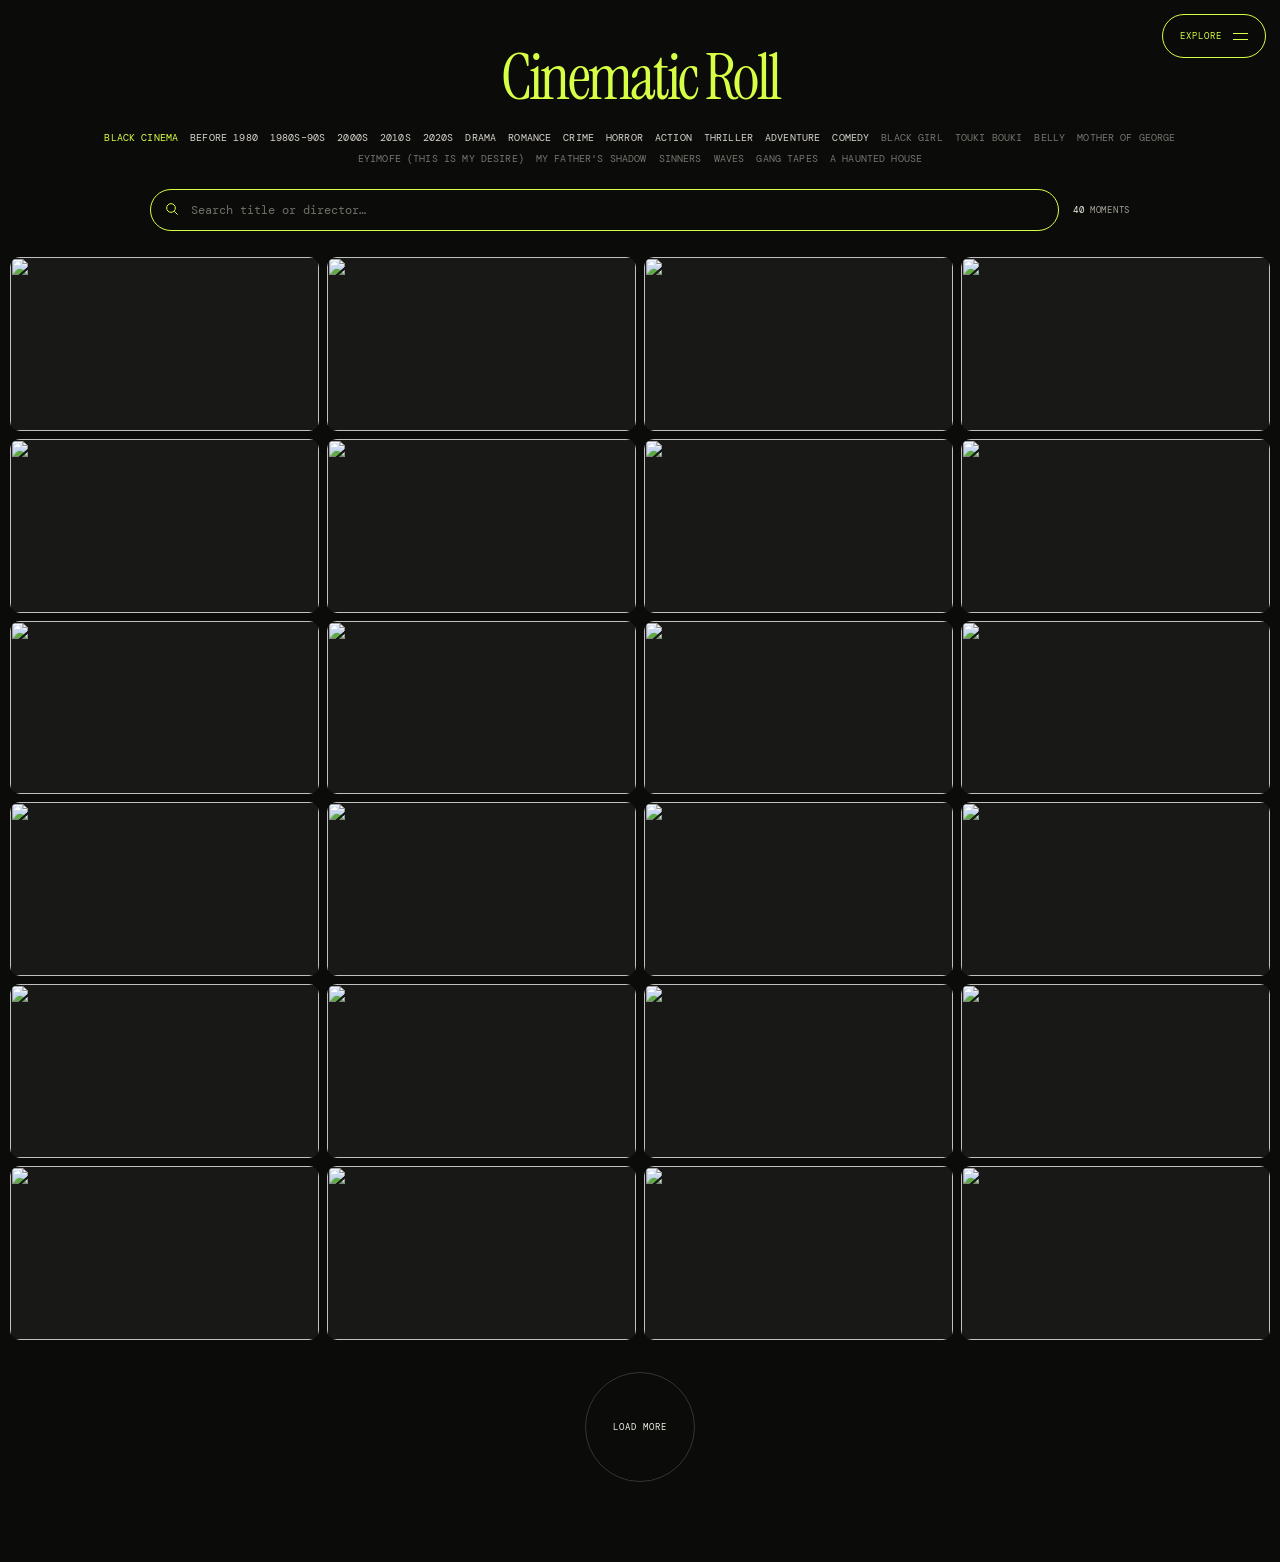
==== commit dba2be60: "Polish carousel menu spacing and touch controls" ====
--- a/index.html
+++ b/index.html
@@ -17,7 +17,7 @@
 .kicker{text-transform:uppercase;letter-spacing:.14em;color:var(--acid);font-size:10px;margin-bottom:22px}.intro h1{font-family:"Instrument Serif",Georgia,serif;font-size:clamp(64px,10vw,152px);font-weight:400;line-height:.78;letter-spacing:-.055em;margin:0;max-width:1100px}.intro h1 em{display:block;font-weight:400;color:var(--soft)}
 .intro-copy{max-width:390px;justify-self:end}.intro-copy p{font-family:"Instrument Serif",Georgia,serif;font-size:clamp(20px,2.1vw,31px);line-height:1.08;margin:0 0 28px}.intro-copy small{display:block;color:var(--soft);line-height:1.6;font-size:10px;text-transform:uppercase;letter-spacing:.06em}
 .topbar,.intro,.foot{display:none}.research-tools{position:relative;z-index:4;background:var(--paper);padding:46px 24px 26px}.discovery-mark{display:block;width:max-content;margin:0 auto 20px;color:var(--acid);font-family:"Instrument Serif",Georgia,serif;font-size:clamp(38px,5vw,70px);line-height:1;letter-spacing:-.045em}.tool-row{display:grid;grid-template-columns:minmax(230px,1fr) auto;gap:14px;align-items:center;max-width:980px;margin:22px auto 0}.search{position:relative}.search svg{position:absolute;left:14px;top:12px;width:16px;fill:none;stroke:var(--acid);stroke-width:1.5}.search input{width:100%;height:42px;border:1px solid var(--acid);border-radius:999px;padding:8px 40px;background:transparent;color:var(--ink);outline:0;font-size:12px}.search input:focus{box-shadow:0 0 0 2px rgba(215,255,69,.15)}.search input::placeholder{color:#706f68}.clear{position:absolute;right:14px;top:7px;border:0;background:none;color:var(--soft);font-size:20px;cursor:pointer;opacity:0}.clear.show{opacity:1}
-.site-menu{position:fixed;top:14px;right:14px;z-index:80;width:min(720px,calc(100vw - 28px));pointer-events:none}.menu-toggle{pointer-events:auto;margin-left:auto;display:flex;align-items:center;gap:11px;height:38px;padding:0 15px;border:1px solid var(--acid);border-radius:999px;background:rgba(11,11,9,.9);color:var(--acid);text-transform:uppercase;font-size:9px;letter-spacing:.11em;cursor:pointer;backdrop-filter:blur(15px)}.menu-toggle:hover,.menu-toggle:focus-visible{background:var(--acid);color:#090909;outline:0}.menu-icon{position:relative;width:15px;height:9px}.menu-icon:before,.menu-icon:after{content:"";position:absolute;left:0;width:15px;height:1px;background:currentColor;transition:transform .35s var(--ease),top .35s var(--ease)}.menu-icon:before{top:1px}.menu-icon:after{top:7px}.site-menu.open .menu-icon:before{top:4px;transform:rotate(45deg)}.site-menu.open .menu-icon:after{top:4px;transform:rotate(-45deg)}.menu-fold{pointer-events:auto;margin-top:8px;padding:12px;border:1px solid var(--line);border-radius:17px;background:rgba(15,15,12,.96);box-shadow:0 24px 70px rgba(0,0,0,.5);backdrop-filter:blur(20px);opacity:0;visibility:hidden;transform-origin:top right;transform:translateY(-9px) scale(.96);transition:opacity .24s ease,visibility .24s,transform .38s var(--ease)}.site-menu.open .menu-fold{opacity:1;visibility:visible;transform:none}.menu-head{display:flex;align-items:center;justify-content:space-between;padding:3px 4px 11px;color:var(--soft);font-size:8px;text-transform:uppercase;letter-spacing:.12em}.menu-controls{display:flex;gap:5px}.menu-arrow{width:29px;height:29px;border:1px solid var(--line);border-radius:50%;background:transparent;color:var(--ink);cursor:pointer}.menu-arrow:hover,.menu-arrow:focus-visible{border-color:var(--acid);color:var(--acid);outline:0}.menu-track{display:grid;grid-auto-flow:column;grid-auto-columns:minmax(176px,1fr);gap:7px;overflow-x:auto;scroll-snap-type:x mandatory;scrollbar-width:none}.menu-track::-webkit-scrollbar{display:none}.menu-card{min-height:116px;padding:14px;border:1px solid var(--line);border-radius:11px;background:#11110f;display:flex;flex-direction:column;justify-content:space-between;scroll-snap-align:start;transition:border-color .18s,background .18s,transform .25s var(--ease)}.menu-card:hover,.menu-card:focus-visible{border-color:var(--acid);background:#171812;transform:translateY(-2px);outline:0}.menu-card .no{color:var(--acid);font-size:8px}.menu-card strong{font:400 26px/1 "Instrument Serif",Georgia,serif}.menu-card small{color:var(--soft);font-size:8px;line-height:1.35}.menu-card.feed{background:var(--acid);color:#090909;border-color:var(--acid)}.menu-card.feed .no,.menu-card.feed small{color:#353b18}
+.site-menu{position:fixed;top:14px;right:14px;z-index:80;width:min(720px,calc(100vw - 28px));pointer-events:none}.menu-toggle{pointer-events:auto;margin-left:auto;display:flex;align-items:center;gap:11px;min-height:44px;padding:0 17px;border:1px solid var(--acid);border-radius:999px;background:rgba(11,11,9,.9);color:var(--acid);text-transform:uppercase;font-size:9px;letter-spacing:.11em;cursor:pointer;backdrop-filter:blur(15px)}.menu-toggle:hover,.menu-toggle:focus-visible{background:var(--acid);color:#090909;outline:0}.menu-icon{position:relative;width:15px;height:9px}.menu-icon:before,.menu-icon:after{content:"";position:absolute;left:0;width:15px;height:1px;background:currentColor;transition:transform .35s var(--ease),top .35s var(--ease)}.menu-icon:before{top:1px}.menu-icon:after{top:7px}.site-menu.open .menu-icon:before{top:4px;transform:rotate(45deg)}.site-menu.open .menu-icon:after{top:4px;transform:rotate(-45deg)}.menu-fold{pointer-events:auto;margin-top:8px;padding:12px;border:1px solid var(--line);border-radius:17px;background:rgba(15,15,12,.96);box-shadow:0 24px 70px rgba(0,0,0,.5);backdrop-filter:blur(20px);opacity:0;visibility:hidden;transform-origin:top right;transform:translateY(-9px) scale(.96);transition:opacity .24s ease,visibility .24s,transform .38s var(--ease)}.site-menu.open .menu-fold{opacity:1;visibility:visible;transform:none}.menu-head{display:flex;align-items:center;justify-content:space-between;padding:3px 4px 11px;color:var(--soft);font-size:8px;text-transform:uppercase;letter-spacing:.12em}.menu-controls{display:flex;gap:5px}.menu-arrow{width:44px;height:44px;border:1px solid var(--line);border-radius:50%;background:transparent;color:var(--ink);cursor:pointer}.menu-arrow:hover,.menu-arrow:focus-visible{border-color:var(--acid);color:var(--acid);outline:0}.menu-track{display:grid;grid-auto-flow:column;grid-auto-columns:minmax(176px,1fr);gap:7px;overflow-x:auto;scroll-snap-type:x mandatory;scrollbar-width:none}.menu-track::-webkit-scrollbar{display:none}.menu-card{min-height:116px;padding:14px;border:1px solid var(--line);border-radius:11px;background:#11110f;display:flex;flex-direction:column;justify-content:space-between;scroll-snap-align:start;transition:border-color .18s,background .18s,transform .25s var(--ease)}.menu-card:hover,.menu-card:focus-visible{border-color:var(--acid);background:#171812;transform:translateY(-2px);outline:0}.menu-card .no{color:var(--acid);font-size:8px}.menu-card strong{font:400 26px/1 "Instrument Serif",Georgia,serif}.menu-card small{color:var(--soft);font-size:8px;line-height:1.35}.menu-card.feed{background:var(--acid);color:#090909;border-color:var(--acid)}.menu-card.feed .no,.menu-card.feed small{color:#353b18}body.menu-open .research-tools{padding-top:275px}.research-tools{transition:padding-top .38s var(--ease)}
 .view-meta{display:flex;align-items:center;gap:18px;color:var(--soft);white-space:nowrap;text-transform:uppercase;font-size:9px;letter-spacing:.08em}.view-meta strong{font-weight:400;color:var(--ink)}.view-toggle{display:flex;border:1px solid var(--line)}.view-toggle button{width:32px;height:28px;border:0;background:none;color:var(--soft);cursor:pointer}.view-toggle button.on{background:var(--ink);color:var(--paper)}
 .filters{display:flex;flex-wrap:wrap;justify-content:center;gap:4px 10px;max-width:1100px;margin:0 auto;text-align:center}.chip{flex:none;border:0;background:transparent;color:#d8d5cd;padding:1px;cursor:pointer;text-transform:uppercase;font-size:10px;line-height:1.45;letter-spacing:.015em;transition:.18s ease}.chip:hover,.chip:focus-visible{color:var(--acid)}.chip.on{color:var(--acid)}.chip-sep{display:none}.chip.film-word{color:#77756f}.chip.film-word:hover,.chip.film-word:focus-visible{color:var(--ink)}
 .library{padding:0 10px 80px}.wall{display:grid;grid-template-columns:repeat(4,minmax(0,1fr));gap:8px}.tile{position:relative;aspect-ratio:16/9;overflow:hidden;border-radius:10px;background:#181816;isolation:isolate;outline:0}.tile-media,.tile video{position:absolute;inset:0;width:100%;height:100%;object-fit:cover}.tile-media{filter:saturate(.86);transition:filter .5s ease,transform .8s var(--ease)}.tile video{opacity:0;z-index:1;transition:opacity .35s ease}.tile.playing video{opacity:1}.tile:hover .tile-media,.tile:focus-visible .tile-media{transform:scale(1.025);filter:saturate(1.08)}
@@ -28,7 +28,7 @@
 .modal{position:fixed;inset:0;z-index:100;background:rgba(0,0,0,.74);display:grid;place-items:center;padding:20px;opacity:0;visibility:hidden;transition:.2s}.modal.open{opacity:1;visibility:visible}.auth-card{width:min(390px,100%);background:#11110f;border:1px solid var(--line);padding:30px;position:relative}.auth-card h2{font:400 40px/1 "Instrument Serif",serif;margin:0 0 5px}.auth-card .sub{color:var(--soft);margin-bottom:24px}.auth-card label{display:block;color:var(--soft);font-size:9px;text-transform:uppercase;letter-spacing:.1em;margin:15px 0 6px}.auth-card input{width:100%;background:#191917;border:1px solid var(--line);color:var(--ink);padding:12px;outline:0}.auth-card input:focus{border-color:var(--ink)}.auth-card button.action{width:100%;padding:13px;margin-top:18px;border:0;background:var(--acid);cursor:pointer}.x{position:absolute;right:15px;top:12px;font-size:24px;color:var(--soft);cursor:pointer}.switch{text-align:center;margin-top:14px;color:var(--soft)}.switch a{color:var(--ink);cursor:pointer;border-bottom:1px solid}.msg{margin-top:12px;min-height:14px;color:var(--soft)}.msg.err{color:#ff7e72}.msg.ok{color:var(--acid)}
 @media(max-width:1100px){.wall{grid-template-columns:repeat(3,minmax(0,1fr))}}
 @media(max-width:900px){.wall{grid-template-columns:repeat(2,minmax(0,1fr))}}
-@media(max-width:600px){.research-tools{padding:70px 12px 18px}.discovery-mark{margin-bottom:16px;font-size:38px}.filters{gap:3px 8px}.chip{font-size:8px}.tool-row{grid-template-columns:1fr;margin-top:17px}.view-meta{display:none}.library{padding:0 5px 60px}.wall{grid-template-columns:repeat(2,minmax(0,1fr));gap:5px}.tile{border-radius:6px}.load-more{width:92px;height:92px}.site-menu{top:10px;right:10px;width:calc(100vw - 20px)}.menu-toggle{height:36px;padding:0 13px}.menu-fold{padding:9px}.menu-track{grid-auto-columns:76%;}.menu-card{min-height:108px}}
+@media(max-width:600px){.research-tools{padding:70px 12px 18px}body.menu-open .research-tools{padding-top:280px}.discovery-mark{margin-bottom:16px;font-size:38px}.filters{gap:3px 8px}.chip{font-size:8px}.tool-row{grid-template-columns:1fr;margin-top:17px}.view-meta{display:none}.library{padding:0 5px 60px}.wall{grid-template-columns:repeat(2,minmax(0,1fr));gap:5px}.tile{border-radius:6px}.load-more{width:92px;height:92px}.site-menu{top:10px;right:10px;width:calc(100vw - 20px)}.menu-toggle{min-height:44px;padding:0 15px}.menu-fold{padding:9px}.menu-track{grid-auto-columns:76%;}.menu-card{min-height:108px}}
 @media(prefers-reduced-motion:reduce){html{scroll-behavior:auto}*,*:before,*:after{transition-duration:.01ms!important;animation-duration:.01ms!important}.tile video{display:none}}
 </style>
 </head>
@@ -74,7 +74,7 @@
 <script>
 const $=s=>document.querySelector(s);const esc=s=>String(s??'').replace(/[&<>"]/g,c=>({'&':'&amp;','<':'&lt;','>':'&gt;','"':'&quot;'}[c]));
 const siteMenu=$('#siteMenu'),menuToggle=$('#menuToggle'),menuFold=$('#menuFold'),menuTrack=$('#menuTrack');
-function setMenu(open){siteMenu.classList.toggle('open',open);menuToggle.setAttribute('aria-expanded',String(open));menuFold.setAttribute('aria-hidden',String(!open));if(open)setTimeout(()=>menuTrack.querySelector('a')?.focus({preventScroll:true}),220)}
+function setMenu(open){siteMenu.classList.toggle('open',open);document.body.classList.toggle('menu-open',open);menuToggle.setAttribute('aria-expanded',String(open));menuFold.setAttribute('aria-hidden',String(!open));if(open)setTimeout(()=>menuTrack.querySelector('a')?.focus({preventScroll:true}),220)}
 menuToggle.onclick=()=>setMenu(!siteMenu.classList.contains('open'));
 $('#menuPrev').onclick=()=>menuTrack.scrollBy({left:-menuTrack.clientWidth*.7,behavior:'smooth'});$('#menuNext').onclick=()=>menuTrack.scrollBy({left:menuTrack.clientWidth*.7,behavior:'smooth'});
 document.addEventListener('keydown',e=>{if(e.key==='Escape'&&siteMenu.classList.contains('open')){setMenu(false);menuToggle.focus()}});document.addEventListener('pointerdown',e=>{if(siteMenu.classList.contains('open')&&!siteMenu.contains(e.target))setMenu(false)});
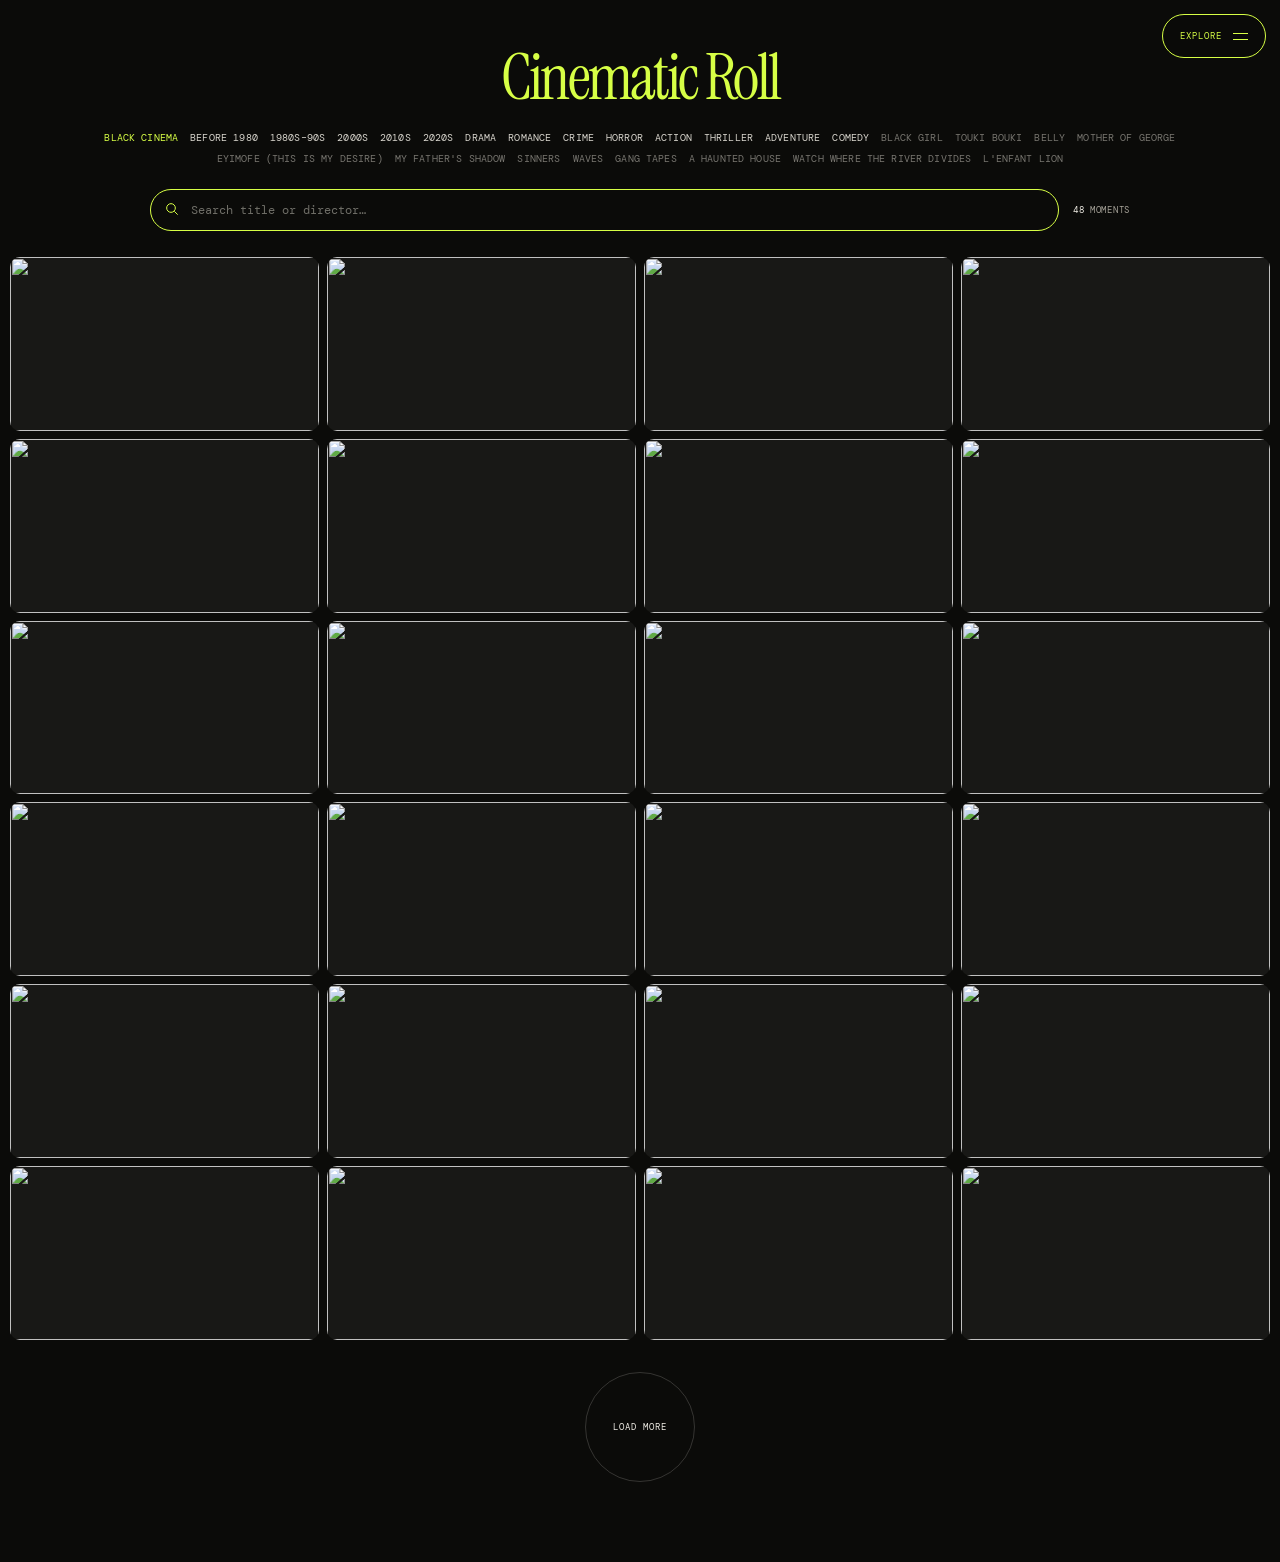
==== commit ab2682b4: "Add two new films to the staging catalog" ====
--- a/index.html
+++ b/index.html
@@ -17,7 +17,7 @@
 .kicker{text-transform:uppercase;letter-spacing:.14em;color:var(--acid);font-size:10px;margin-bottom:22px}.intro h1{font-family:"Instrument Serif",Georgia,serif;font-size:clamp(64px,10vw,152px);font-weight:400;line-height:.78;letter-spacing:-.055em;margin:0;max-width:1100px}.intro h1 em{display:block;font-weight:400;color:var(--soft)}
 .intro-copy{max-width:390px;justify-self:end}.intro-copy p{font-family:"Instrument Serif",Georgia,serif;font-size:clamp(20px,2.1vw,31px);line-height:1.08;margin:0 0 28px}.intro-copy small{display:block;color:var(--soft);line-height:1.6;font-size:10px;text-transform:uppercase;letter-spacing:.06em}
 .topbar,.intro,.foot{display:none}.research-tools{position:relative;z-index:4;background:var(--paper);padding:46px 24px 26px}.discovery-mark{display:block;width:max-content;margin:0 auto 20px;color:var(--acid);font-family:"Instrument Serif",Georgia,serif;font-size:clamp(38px,5vw,70px);line-height:1;letter-spacing:-.045em}.tool-row{display:grid;grid-template-columns:minmax(230px,1fr) auto;gap:14px;align-items:center;max-width:980px;margin:22px auto 0}.search{position:relative}.search svg{position:absolute;left:14px;top:12px;width:16px;fill:none;stroke:var(--acid);stroke-width:1.5}.search input{width:100%;height:42px;border:1px solid var(--acid);border-radius:999px;padding:8px 40px;background:transparent;color:var(--ink);outline:0;font-size:12px}.search input:focus{box-shadow:0 0 0 2px rgba(215,255,69,.15)}.search input::placeholder{color:#706f68}.clear{position:absolute;right:14px;top:7px;border:0;background:none;color:var(--soft);font-size:20px;cursor:pointer;opacity:0}.clear.show{opacity:1}
-.site-menu{position:fixed;top:14px;right:14px;z-index:80;width:min(720px,calc(100vw - 28px));pointer-events:none}.menu-toggle{pointer-events:auto;margin-left:auto;display:flex;align-items:center;gap:11px;min-height:44px;padding:0 17px;border:1px solid var(--acid);border-radius:999px;background:rgba(11,11,9,.9);color:var(--acid);text-transform:uppercase;font-size:9px;letter-spacing:.11em;cursor:pointer;backdrop-filter:blur(15px)}.menu-toggle:hover,.menu-toggle:focus-visible{background:var(--acid);color:#090909;outline:0}.menu-icon{position:relative;width:15px;height:9px}.menu-icon:before,.menu-icon:after{content:"";position:absolute;left:0;width:15px;height:1px;background:currentColor;transition:transform .35s var(--ease),top .35s var(--ease)}.menu-icon:before{top:1px}.menu-icon:after{top:7px}.site-menu.open .menu-icon:before{top:4px;transform:rotate(45deg)}.site-menu.open .menu-icon:after{top:4px;transform:rotate(-45deg)}.menu-fold{pointer-events:auto;margin-top:8px;padding:12px;border:1px solid var(--line);border-radius:17px;background:rgba(15,15,12,.96);box-shadow:0 24px 70px rgba(0,0,0,.5);backdrop-filter:blur(20px);opacity:0;visibility:hidden;transform-origin:top right;transform:translateY(-9px) scale(.96);transition:opacity .24s ease,visibility .24s,transform .38s var(--ease)}.site-menu.open .menu-fold{opacity:1;visibility:visible;transform:none}.menu-head{display:flex;align-items:center;justify-content:space-between;padding:3px 4px 11px;color:var(--soft);font-size:8px;text-transform:uppercase;letter-spacing:.12em}.menu-controls{display:flex;gap:5px}.menu-arrow{width:44px;height:44px;border:1px solid var(--line);border-radius:50%;background:transparent;color:var(--ink);cursor:pointer}.menu-arrow:hover,.menu-arrow:focus-visible{border-color:var(--acid);color:var(--acid);outline:0}.menu-track{display:grid;grid-auto-flow:column;grid-auto-columns:minmax(176px,1fr);gap:7px;overflow-x:auto;scroll-snap-type:x mandatory;scrollbar-width:none}.menu-track::-webkit-scrollbar{display:none}.menu-card{min-height:116px;padding:14px;border:1px solid var(--line);border-radius:11px;background:#11110f;display:flex;flex-direction:column;justify-content:space-between;scroll-snap-align:start;transition:border-color .18s,background .18s,transform .25s var(--ease)}.menu-card:hover,.menu-card:focus-visible{border-color:var(--acid);background:#171812;transform:translateY(-2px);outline:0}.menu-card .no{color:var(--acid);font-size:8px}.menu-card strong{font:400 26px/1 "Instrument Serif",Georgia,serif}.menu-card small{color:var(--soft);font-size:8px;line-height:1.35}.menu-card.feed{background:var(--acid);color:#090909;border-color:var(--acid)}.menu-card.feed .no,.menu-card.feed small{color:#353b18}body.menu-open .research-tools{padding-top:275px}.research-tools{transition:padding-top .38s var(--ease)}
+.site-menu{position:fixed;top:14px;right:14px;z-index:80;width:min(340px,calc(100vw - 28px));pointer-events:none}.menu-toggle{pointer-events:auto;margin-left:auto;display:flex;align-items:center;gap:11px;min-height:44px;padding:0 17px;border:1px solid var(--acid);border-radius:999px;background:rgba(11,11,9,.9);color:var(--acid);text-transform:uppercase;font-size:9px;letter-spacing:.11em;cursor:pointer;backdrop-filter:blur(15px)}.menu-toggle:hover,.menu-toggle:focus-visible{background:var(--acid);color:#090909;outline:0}.menu-icon{position:relative;width:15px;height:9px}.menu-icon:before,.menu-icon:after{content:"";position:absolute;left:0;width:15px;height:1px;background:currentColor;transition:transform .35s var(--ease),top .35s var(--ease)}.menu-icon:before{top:1px}.menu-icon:after{top:7px}.site-menu.open .menu-icon:before{top:4px;transform:rotate(45deg)}.site-menu.open .menu-icon:after{top:4px;transform:rotate(-45deg)}.menu-fold{pointer-events:auto;margin-top:8px;padding:12px;border:1px solid var(--line);border-radius:17px;background:rgba(15,15,12,.96);box-shadow:0 24px 70px rgba(0,0,0,.5);backdrop-filter:blur(20px);opacity:0;visibility:hidden;transform-origin:top right;transform:translateX(18px) scale(.96);transition:opacity .24s ease,visibility .24s,transform .38s var(--ease)}.site-menu.open .menu-fold{opacity:1;visibility:visible;transform:none}.menu-head{display:flex;align-items:center;justify-content:space-between;padding:3px 4px 11px;color:var(--soft);font-size:8px;text-transform:uppercase;letter-spacing:.12em}.menu-controls{display:flex;gap:5px}.menu-arrow{width:46px;height:46px;flex:0 0 46px;border:1px solid var(--line);border-radius:50%;background:transparent;color:var(--ink);cursor:pointer}.menu-arrow:hover,.menu-arrow:focus-visible{border-color:var(--acid);color:var(--acid);outline:0}.menu-track{display:grid;grid-auto-flow:row;grid-auto-rows:minmax(92px,auto);gap:7px;max-height:min(62vh,540px);overflow-y:auto;overscroll-behavior:contain;scroll-snap-type:y mandatory;scrollbar-width:none}.menu-track::-webkit-scrollbar{display:none}.menu-card{min-height:92px;padding:13px 14px;border:1px solid var(--line);border-radius:11px;background:#11110f;display:grid;grid-template-columns:28px 1fr;grid-template-rows:auto auto;align-content:center;gap:5px 4px;scroll-snap-align:start;transition:border-color .18s,background .18s,transform .25s var(--ease)}.menu-card:hover,.menu-card:focus-visible{border-color:var(--acid);background:#171812;transform:translateX(-3px);outline:0}.menu-card .no{grid-row:1/-1;align-self:center;color:var(--acid);font-size:8px}.menu-card strong{font:400 26px/1 "Instrument Serif",Georgia,serif}.menu-card small{color:var(--soft);font-size:8px;line-height:1.35}.menu-card.feed{background:var(--acid);color:#090909;border-color:var(--acid)}.menu-card.feed .no,.menu-card.feed small{color:#353b18}
 .view-meta{display:flex;align-items:center;gap:18px;color:var(--soft);white-space:nowrap;text-transform:uppercase;font-size:9px;letter-spacing:.08em}.view-meta strong{font-weight:400;color:var(--ink)}.view-toggle{display:flex;border:1px solid var(--line)}.view-toggle button{width:32px;height:28px;border:0;background:none;color:var(--soft);cursor:pointer}.view-toggle button.on{background:var(--ink);color:var(--paper)}
 .filters{display:flex;flex-wrap:wrap;justify-content:center;gap:4px 10px;max-width:1100px;margin:0 auto;text-align:center}.chip{flex:none;border:0;background:transparent;color:#d8d5cd;padding:1px;cursor:pointer;text-transform:uppercase;font-size:10px;line-height:1.45;letter-spacing:.015em;transition:.18s ease}.chip:hover,.chip:focus-visible{color:var(--acid)}.chip.on{color:var(--acid)}.chip-sep{display:none}.chip.film-word{color:#77756f}.chip.film-word:hover,.chip.film-word:focus-visible{color:var(--ink)}
 .library{padding:0 10px 80px}.wall{display:grid;grid-template-columns:repeat(4,minmax(0,1fr));gap:8px}.tile{position:relative;aspect-ratio:16/9;overflow:hidden;border-radius:10px;background:#181816;isolation:isolate;outline:0}.tile-media,.tile video{position:absolute;inset:0;width:100%;height:100%;object-fit:cover}.tile-media{filter:saturate(.86);transition:filter .5s ease,transform .8s var(--ease)}.tile video{opacity:0;z-index:1;transition:opacity .35s ease}.tile.playing video{opacity:1}.tile:hover .tile-media,.tile:focus-visible .tile-media{transform:scale(1.025);filter:saturate(1.08)}
@@ -28,7 +28,7 @@
 .modal{position:fixed;inset:0;z-index:100;background:rgba(0,0,0,.74);display:grid;place-items:center;padding:20px;opacity:0;visibility:hidden;transition:.2s}.modal.open{opacity:1;visibility:visible}.auth-card{width:min(390px,100%);background:#11110f;border:1px solid var(--line);padding:30px;position:relative}.auth-card h2{font:400 40px/1 "Instrument Serif",serif;margin:0 0 5px}.auth-card .sub{color:var(--soft);margin-bottom:24px}.auth-card label{display:block;color:var(--soft);font-size:9px;text-transform:uppercase;letter-spacing:.1em;margin:15px 0 6px}.auth-card input{width:100%;background:#191917;border:1px solid var(--line);color:var(--ink);padding:12px;outline:0}.auth-card input:focus{border-color:var(--ink)}.auth-card button.action{width:100%;padding:13px;margin-top:18px;border:0;background:var(--acid);cursor:pointer}.x{position:absolute;right:15px;top:12px;font-size:24px;color:var(--soft);cursor:pointer}.switch{text-align:center;margin-top:14px;color:var(--soft)}.switch a{color:var(--ink);cursor:pointer;border-bottom:1px solid}.msg{margin-top:12px;min-height:14px;color:var(--soft)}.msg.err{color:#ff7e72}.msg.ok{color:var(--acid)}
 @media(max-width:1100px){.wall{grid-template-columns:repeat(3,minmax(0,1fr))}}
 @media(max-width:900px){.wall{grid-template-columns:repeat(2,minmax(0,1fr))}}
-@media(max-width:600px){.research-tools{padding:70px 12px 18px}body.menu-open .research-tools{padding-top:280px}.discovery-mark{margin-bottom:16px;font-size:38px}.filters{gap:3px 8px}.chip{font-size:8px}.tool-row{grid-template-columns:1fr;margin-top:17px}.view-meta{display:none}.library{padding:0 5px 60px}.wall{grid-template-columns:repeat(2,minmax(0,1fr));gap:5px}.tile{border-radius:6px}.load-more{width:92px;height:92px}.site-menu{top:10px;right:10px;width:calc(100vw - 20px)}.menu-toggle{min-height:44px;padding:0 15px}.menu-fold{padding:9px}.menu-track{grid-auto-columns:76%;}.menu-card{min-height:108px}}
+@media(max-width:600px){.research-tools{padding:70px 12px 18px}.discovery-mark{margin-bottom:16px;font-size:38px}.filters{gap:3px 8px}.chip{font-size:8px}.tool-row{grid-template-columns:1fr;margin-top:17px}.view-meta{display:none}.library{padding:0 5px 60px}.wall{grid-template-columns:repeat(2,minmax(0,1fr));gap:5px}.tile{border-radius:6px}.load-more{width:92px;height:92px}.site-menu{top:10px;right:10px;width:min(330px,calc(100vw - 20px))}.menu-toggle{min-height:44px;padding:0 15px}.menu-fold{padding:9px}.menu-track{max-height:65vh}.menu-card{min-height:92px}}
 @media(prefers-reduced-motion:reduce){html{scroll-behavior:auto}*,*:before,*:after{transition-duration:.01ms!important;animation-duration:.01ms!important}.tile video{display:none}}
 </style>
 </head>
@@ -36,7 +36,7 @@
 <aside class="site-menu" id="siteMenu">
   <button class="menu-toggle" id="menuToggle" type="button" aria-expanded="false" aria-controls="menuFold"><span>Explore</span><span class="menu-icon" aria-hidden="true"></span></button>
   <div class="menu-fold" id="menuFold" aria-hidden="true">
-    <div class="menu-head"><span>Move through Cinematic Roll</span><div class="menu-controls"><button class="menu-arrow" id="menuPrev" type="button" aria-label="Previous destinations">←</button><button class="menu-arrow" id="menuNext" type="button" aria-label="Next destinations">→</button></div></div>
+    <div class="menu-head"><span>Move through Cinematic Roll</span><div class="menu-controls"><button class="menu-arrow" id="menuPrev" type="button" aria-label="Previous destinations">↑</button><button class="menu-arrow" id="menuNext" type="button" aria-label="Next destinations">↓</button></div></div>
     <nav class="menu-track" id="menuTrack" aria-label="Explore Cinematic Roll">
       <a class="menu-card" href="films.html"><span class="no">01</span><strong>Films</strong><small>Browse the Black cinema collection.</small></a>
       <a class="menu-card" href="archive.html"><span class="no">02</span><strong>Editorial</strong><small>Reviews, essays, and artist profiles.</small></a>
@@ -74,22 +74,22 @@
 <script>
 const $=s=>document.querySelector(s);const esc=s=>String(s??'').replace(/[&<>"]/g,c=>({'&':'&amp;','<':'&lt;','>':'&gt;','"':'&quot;'}[c]));
 const siteMenu=$('#siteMenu'),menuToggle=$('#menuToggle'),menuFold=$('#menuFold'),menuTrack=$('#menuTrack');
-function setMenu(open){siteMenu.classList.toggle('open',open);document.body.classList.toggle('menu-open',open);menuToggle.setAttribute('aria-expanded',String(open));menuFold.setAttribute('aria-hidden',String(!open));if(open)setTimeout(()=>menuTrack.querySelector('a')?.focus({preventScroll:true}),220)}
+function setMenu(open){siteMenu.classList.toggle('open',open);menuToggle.setAttribute('aria-expanded',String(open));menuFold.setAttribute('aria-hidden',String(!open));if(open)setTimeout(()=>menuTrack.querySelector('a')?.focus({preventScroll:true}),220)}
 menuToggle.onclick=()=>setMenu(!siteMenu.classList.contains('open'));
-$('#menuPrev').onclick=()=>menuTrack.scrollBy({left:-menuTrack.clientWidth*.7,behavior:'smooth'});$('#menuNext').onclick=()=>menuTrack.scrollBy({left:menuTrack.clientWidth*.7,behavior:'smooth'});
+$('#menuPrev').onclick=()=>menuTrack.scrollBy({top:-menuTrack.clientHeight*.7,behavior:'smooth'});$('#menuNext').onclick=()=>menuTrack.scrollBy({top:menuTrack.clientHeight*.7,behavior:'smooth'});
 document.addEventListener('keydown',e=>{if(e.key==='Escape'&&siteMenu.classList.contains('open')){setMenu(false);menuToggle.focus()}});document.addEventListener('pointerdown',e=>{if(siteMenu.classList.contains('open')&&!siteMenu.contains(e.target))setMenu(false)});
-const BLACK_TITLES=new Set(["My Father's Shadow","Gang Tapes","Belly","Touki Bouki","Mother of George","Black Girl","Sinners","Waves","A Haunted House"]);
+const BLACK_TITLES=new Set(["My Father's Shadow","Gang Tapes","Belly","Touki Bouki","Mother of George","Black Girl","Sinners","Waves","A Haunted House","The Lion Child","L'enfant lion","Watch Where the River Divides"]);
 const ALIASES={"Eyimofe (Arie Esiri & Chuko Esiri,":"Eyimofe (This Is My Desire)","Contras City":"Korn's Password","Andrei Tarkovsky's Stalker":"Stalker","The Mirror":"The Broken Mirror","Enter The Void Uncut - Fantasy Mystery":"Enter the Void","Ichi The Killer Uncut":"Ichi the Killer","Portrait Of A Lady On Fire":"Portrait of a Lady on Fire","The Tree Of Life":"The Tree of Life","Mid90s":"mid90s","Sirat":"Sirāt","Punch Drunk Love":"Punch-Drunk Love","Takeshis":"Takeshis'"};
 let clips=[],films=[],items=[],shown=24,active='Black cinema',motionObserver,live=new Set();const reduced=matchMedia('(prefers-reduced-motion:reduce)').matches;
 const norm=s=>String(s||'').toLowerCase().replace(/[^a-z0-9]+/g,' ').trim();const era=y=>{y=+y;return y<1980?'Before 1980':y<2000?'1980s–90s':y<2010?'2000s':y<2020?'2010s':'2020s'};
 function filmFor(c){let title=ALIASES[c.film]||c.film;return films.find(f=>norm(f.title)===norm(title))||films.find(f=>f.year==c.year&&norm(f.title).includes(norm(title).slice(0,8)))}
-function buildData(){const order=['Black Girl','Touki Bouki','Belly','Mother of George','Eyimofe (This Is My Desire)',"My Father's Shadow",'Sinners','Waves','Gang Tapes','A Haunted House'];const mapped=clips.map((c,i)=>{const f=filmFor(c)||{};return {...c,_i:i,title:f.title||ALIASES[c.film]||c.film,slug:f.slug||norm(c.film).replace(/ /g,'-')+'-'+c.year,director:f.director||'',genres:f.genres||[],era:era(c.year),isBlack:BLACK_TITLES.has(f.title||c.film)||String(f.title||c.film).startsWith('Eyimofe')}});const buckets=new Map;order.forEach(title=>buckets.set(title,[]));mapped.forEach(item=>{if(!buckets.has(item.title))buckets.set(item.title,[]);buckets.get(item.title).push(item)});const titles=[...buckets.keys()].filter(title=>buckets.get(title).length);items=[];let round=0;while(titles.some(title=>buckets.get(title).length)){let pass=titles.slice(round%titles.length).concat(titles.slice(0,round%titles.length));if(round%2)pass.reverse();pass.forEach(title=>{const item=buckets.get(title).shift();if(item)items.push(item)});round++}}
+function buildData(){const order=['Black Girl','Touki Bouki','Belly','Mother of George','Eyimofe (This Is My Desire)',"My Father's Shadow",'Sinners','Waves','Gang Tapes','A Haunted House','The Lion Child','Watch Where the River Divides'];const mapped=clips.map((c,i)=>{const f=filmFor(c)||{};return {...c,_i:i,title:f.title||ALIASES[c.film]||c.film,slug:f.slug||norm(c.film).replace(/ /g,'-')+'-'+c.year,director:f.director||'',genres:f.genres||[],era:era(c.year),isBlack:BLACK_TITLES.has(f.title||c.film)||String(f.title||c.film).startsWith('Eyimofe')}});const buckets=new Map;order.forEach(title=>buckets.set(title,[]));mapped.forEach(item=>{if(!buckets.has(item.title))buckets.set(item.title,[]);buckets.get(item.title).push(item)});const titles=[...buckets.keys()].filter(title=>buckets.get(title).length);items=[];let round=0;while(titles.some(title=>buckets.get(title).length)){let pass=titles.slice(round%titles.length).concat(titles.slice(0,round%titles.length));if(round%2)pass.reverse();pass.forEach(title=>{const item=buckets.get(title).shift();if(item)items.push(item)});round++}}
 function filterBar(){const black=items.filter(x=>x.isBlack),genres=[...new Set(black.flatMap(x=>x.genres))].slice(0,8),titles=[...new Set(black.map(x=>x.title))];const filters=['Black cinema','Before 1980','1980s–90s','2000s','2010s','2020s',...genres];$('#filters').innerHTML=filters.map(x=>`<button class="chip${x===active?' on':''}" data-filter="${esc(x)}">${esc(x)}</button>`).join('')+titles.map(x=>`<button class="chip film-word" data-query="${esc(x)}">${esc(x)}</button>`).join('');$('#filters').onclick=e=>{const b=e.target.closest('.chip');if(!b)return;if(b.dataset.query){$('#search').value=b.dataset.query;$('#clear').classList.add('show')}else{active=b.dataset.filter;$('#search').value='';$('#clear').classList.remove('show')}shown=24;filterBar();render()}}
 function result(){const q=norm($('#search').value);return items.filter(x=>{const filter=x.isBlack&&(active==='Black cinema'||active===x.era||x.genres.includes(active));return filter&&(!q||norm([x.title,x.director,x.year,...x.genres].join(' ')).includes(q))})}
 function tile(x,i){return `<a class="tile" href="film.html?slug=${encodeURIComponent(x.slug)}" data-src="${esc(x.src)}" aria-label="Open ${esc(x.title)} (${esc(x.year)})"><img class="tile-media" src="${esc(x.poster)}" alt="" loading="lazy" decoding="async"><video autoplay muted loop playsinline preload="auto"></video></a>`}
 function attach(t){if(reduced||t._on)return;const v=t.querySelector('video'),src=t.dataset.src;if(!src)return;t._on=true;live.add(t);const ready=()=>v.play().then(()=>t.classList.add('playing')).catch(()=>{});if(/\.m3u8($|\?)/i.test(src)&&window.Hls&&Hls.isSupported()){v._hls=new Hls({capLevelToPlayerSize:true,maxBufferLength:3,maxMaxBufferLength:5,backBufferLength:0,startLevel:0});v._hls.loadSource(src);v._hls.attachMedia(v);v._hls.on(Hls.Events.MANIFEST_PARSED,ready)}else{v.src=src;ready()}v.addEventListener('timeupdate',()=>{if(v.currentTime>=3)v.currentTime=0},{passive:true})}
 function detach(t){if(!t)return;const v=t.querySelector('video');if(v){v.pause();if(v._hls){v._hls.destroy();v._hls=null}v.removeAttribute('src');try{v.load()}catch(e){}}t.classList.remove('playing');t._on=false;live.delete(t)}
-function wireMotion(){if(motionObserver)motionObserver.disconnect();motionObserver=new IntersectionObserver(entries=>entries.forEach(entry=>entry.isIntersecting?attach(entry.target):detach(entry.target)),{rootMargin:'0px',threshold:.15});document.querySelectorAll('.tile').forEach(tile=>motionObserver.observe(tile))}
+function wireMotion(){if(motionObserver)motionObserver.disconnect();motionObserver=new IntersectionObserver(entries=>entries.forEach(entry=>entry.isIntersecting?attach(entry.target):detach(entry.target)),{rootMargin:'0px',threshold:.15});const tiles=[...document.querySelectorAll('.tile')];tiles.forEach(tile=>motionObserver.observe(tile));requestAnimationFrame(()=>tiles.forEach(tile=>{const r=tile.getBoundingClientRect();if(r.bottom>0&&r.top<innerHeight&&r.right>0&&r.left<innerWidth)attach(tile)}))}
 function render(){live.forEach(detach);const all=result(),visible=all.slice(0,shown);$('#count').textContent=all.length;$('#wall').innerHTML=visible.map(tile).join('');$('#empty').classList.toggle('show',!all.length);$('#more').hidden=shown>=all.length;wireMotion()}
 $('#search').addEventListener('input',e=>{$('#clear').classList.toggle('show',!!e.target.value);shown=24;render()});$('#clear').onclick=()=>{$('#search').value='';$('#clear').classList.remove('show');render()};$('#more').onclick=()=>{shown+=24;render()};document.addEventListener('visibilitychange',()=>{if(document.hidden)live.forEach(detach);else wireMotion()});
 Promise.all([fetch('gifs.json').then(r=>r.json()),fetch('films.json').then(r=>r.json())]).then(([g,f])=>{clips=Array.isArray(g)?g:[];films=Array.isArray(f)?f:[];buildData();filterBar();render()}).catch(()=>{$('#empty').classList.add('show');$('#empty').innerHTML='The library is temporarily unavailable.';$('#more').hidden=true});
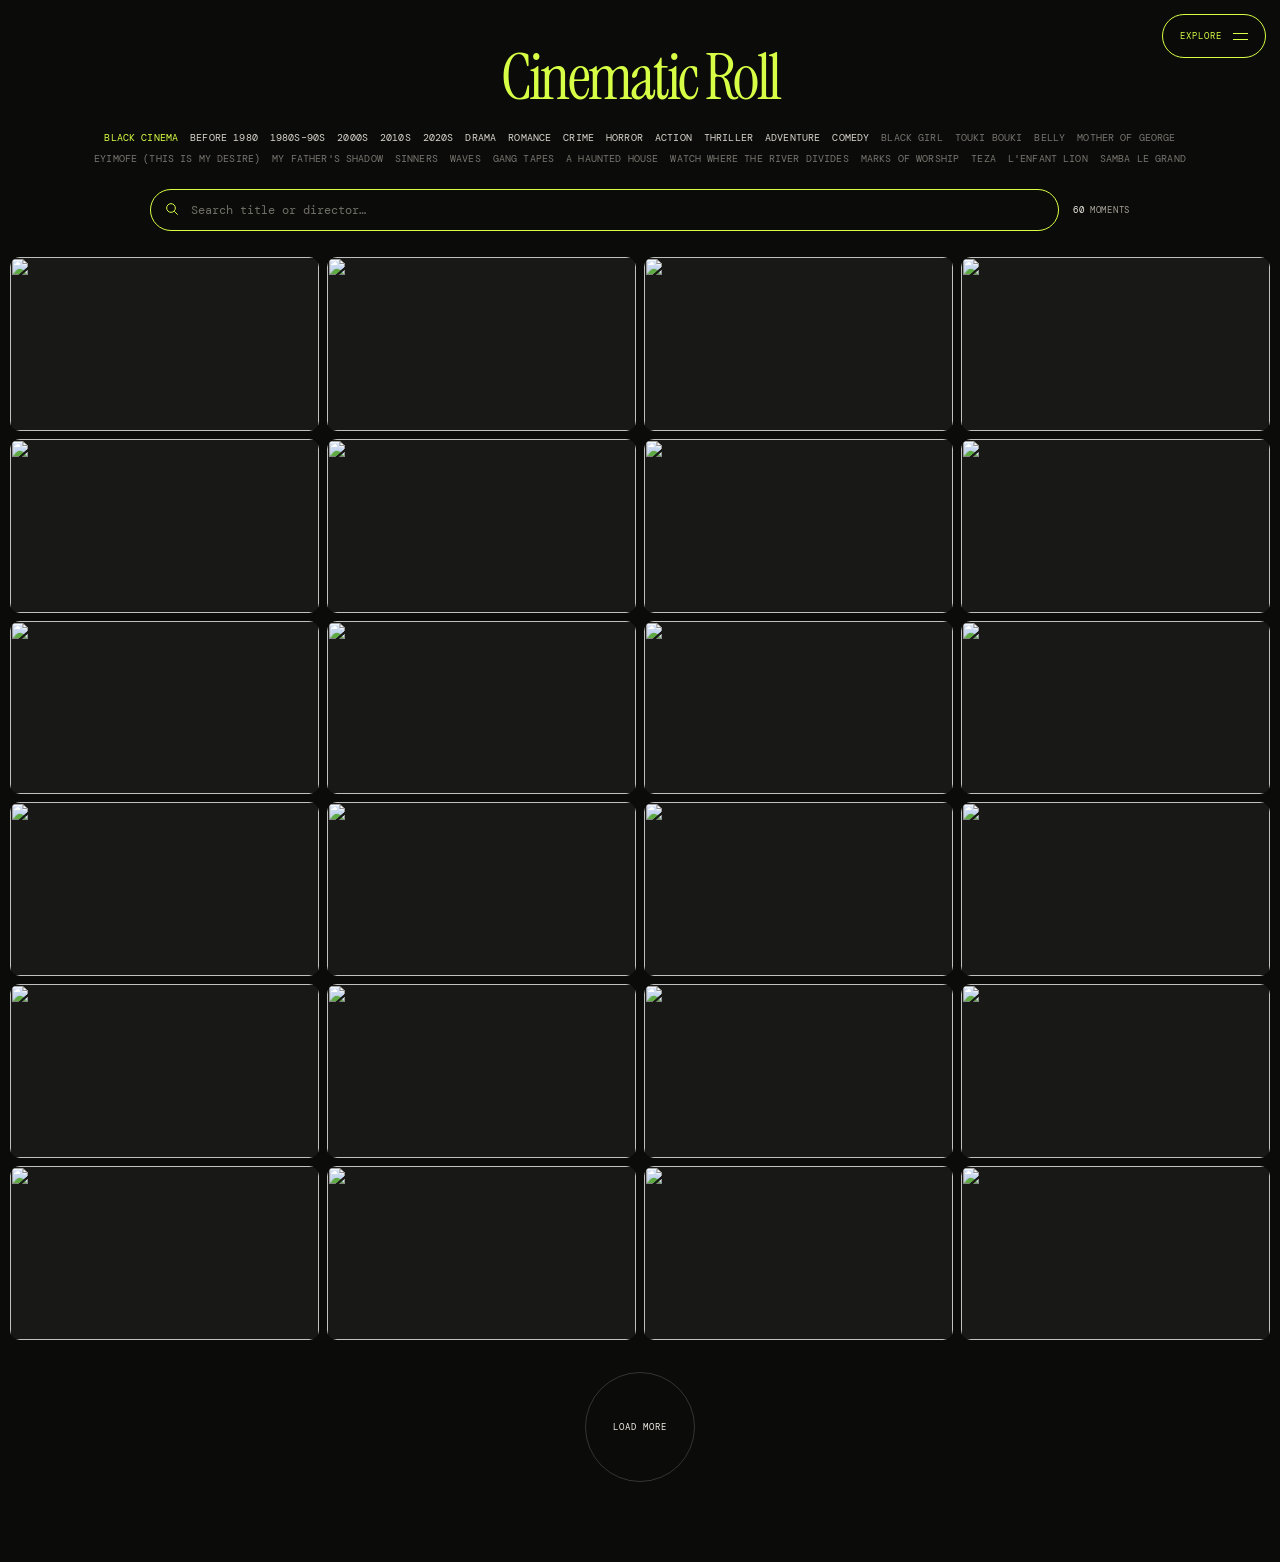
==== commit 52c5134c: "Add four films across research, films, and feed" ====
--- a/index.html
+++ b/index.html
@@ -78,12 +78,12 @@
 menuToggle.onclick=()=>setMenu(!siteMenu.classList.contains('open'));
 $('#menuPrev').onclick=()=>menuTrack.scrollBy({top:-menuTrack.clientHeight*.7,behavior:'smooth'});$('#menuNext').onclick=()=>menuTrack.scrollBy({top:menuTrack.clientHeight*.7,behavior:'smooth'});
 document.addEventListener('keydown',e=>{if(e.key==='Escape'&&siteMenu.classList.contains('open')){setMenu(false);menuToggle.focus()}});document.addEventListener('pointerdown',e=>{if(siteMenu.classList.contains('open')&&!siteMenu.contains(e.target))setMenu(false)});
-const BLACK_TITLES=new Set(["My Father's Shadow","Gang Tapes","Belly","Touki Bouki","Mother of George","Black Girl","Sinners","Waves","A Haunted House","The Lion Child","L'enfant lion","Watch Where the River Divides"]);
+const BLACK_TITLES=new Set(["My Father's Shadow","Gang Tapes","Belly","Touki Bouki","Mother of George","Black Girl","Sinners","Waves","A Haunted House","The Lion Child","L'enfant lion","Watch Where the River Divides","Marks of Worship","Masai: The Rain Warriors","Masai and the Rain Warriors","Samba le Grand","Samba the Great","Teza"]);
 const ALIASES={"Eyimofe (Arie Esiri & Chuko Esiri,":"Eyimofe (This Is My Desire)","Contras City":"Korn's Password","Andrei Tarkovsky's Stalker":"Stalker","The Mirror":"The Broken Mirror","Enter The Void Uncut - Fantasy Mystery":"Enter the Void","Ichi The Killer Uncut":"Ichi the Killer","Portrait Of A Lady On Fire":"Portrait of a Lady on Fire","The Tree Of Life":"The Tree of Life","Mid90s":"mid90s","Sirat":"Sirāt","Punch Drunk Love":"Punch-Drunk Love","Takeshis":"Takeshis'"};
 let clips=[],films=[],items=[],shown=24,active='Black cinema',motionObserver,live=new Set();const reduced=matchMedia('(prefers-reduced-motion:reduce)').matches;
 const norm=s=>String(s||'').toLowerCase().replace(/[^a-z0-9]+/g,' ').trim();const era=y=>{y=+y;return y<1980?'Before 1980':y<2000?'1980s–90s':y<2010?'2000s':y<2020?'2010s':'2020s'};
 function filmFor(c){let title=ALIASES[c.film]||c.film;return films.find(f=>norm(f.title)===norm(title))||films.find(f=>f.year==c.year&&norm(f.title).includes(norm(title).slice(0,8)))}
-function buildData(){const order=['Black Girl','Touki Bouki','Belly','Mother of George','Eyimofe (This Is My Desire)',"My Father's Shadow",'Sinners','Waves','Gang Tapes','A Haunted House','The Lion Child','Watch Where the River Divides'];const mapped=clips.map((c,i)=>{const f=filmFor(c)||{};return {...c,_i:i,title:f.title||ALIASES[c.film]||c.film,slug:f.slug||norm(c.film).replace(/ /g,'-')+'-'+c.year,director:f.director||'',genres:f.genres||[],era:era(c.year),isBlack:BLACK_TITLES.has(f.title||c.film)||String(f.title||c.film).startsWith('Eyimofe')}});const buckets=new Map;order.forEach(title=>buckets.set(title,[]));mapped.forEach(item=>{if(!buckets.has(item.title))buckets.set(item.title,[]);buckets.get(item.title).push(item)});const titles=[...buckets.keys()].filter(title=>buckets.get(title).length);items=[];let round=0;while(titles.some(title=>buckets.get(title).length)){let pass=titles.slice(round%titles.length).concat(titles.slice(0,round%titles.length));if(round%2)pass.reverse();pass.forEach(title=>{const item=buckets.get(title).shift();if(item)items.push(item)});round++}}
+function buildData(){const order=['Black Girl','Touki Bouki','Belly','Mother of George','Eyimofe (This Is My Desire)',"My Father's Shadow",'Sinners','Waves','Gang Tapes','A Haunted House','The Lion Child','Watch Where the River Divides','Marks of Worship','Masai and the Rain Warriors','Samba the Great','Teza'];const mapped=clips.map((c,i)=>{const f=filmFor(c)||{};return {...c,_i:i,title:f.title||ALIASES[c.film]||c.film,slug:f.slug||norm(c.film).replace(/ /g,'-')+'-'+c.year,director:f.director||'',genres:f.genres||[],era:era(c.year),isBlack:BLACK_TITLES.has(f.title||c.film)||String(f.title||c.film).startsWith('Eyimofe')}});const buckets=new Map;order.forEach(title=>buckets.set(title,[]));mapped.forEach(item=>{if(!buckets.has(item.title))buckets.set(item.title,[]);buckets.get(item.title).push(item)});const titles=[...buckets.keys()].filter(title=>buckets.get(title).length);items=[];let round=0;while(titles.some(title=>buckets.get(title).length)){let pass=titles.slice(round%titles.length).concat(titles.slice(0,round%titles.length));if(round%2)pass.reverse();pass.forEach(title=>{const item=buckets.get(title).shift();if(item)items.push(item)});round++}}
 function filterBar(){const black=items.filter(x=>x.isBlack),genres=[...new Set(black.flatMap(x=>x.genres))].slice(0,8),titles=[...new Set(black.map(x=>x.title))];const filters=['Black cinema','Before 1980','1980s–90s','2000s','2010s','2020s',...genres];$('#filters').innerHTML=filters.map(x=>`<button class="chip${x===active?' on':''}" data-filter="${esc(x)}">${esc(x)}</button>`).join('')+titles.map(x=>`<button class="chip film-word" data-query="${esc(x)}">${esc(x)}</button>`).join('');$('#filters').onclick=e=>{const b=e.target.closest('.chip');if(!b)return;if(b.dataset.query){$('#search').value=b.dataset.query;$('#clear').classList.add('show')}else{active=b.dataset.filter;$('#search').value='';$('#clear').classList.remove('show')}shown=24;filterBar();render()}}
 function result(){const q=norm($('#search').value);return items.filter(x=>{const filter=x.isBlack&&(active==='Black cinema'||active===x.era||x.genres.includes(active));return filter&&(!q||norm([x.title,x.director,x.year,...x.genres].join(' ')).includes(q))})}
 function tile(x,i){return `<a class="tile" href="film.html?slug=${encodeURIComponent(x.slug)}" data-src="${esc(x.src)}" aria-label="Open ${esc(x.title)} (${esc(x.year)})"><img class="tile-media" src="${esc(x.poster)}" alt="" loading="lazy" decoding="async"><video autoplay muted loop playsinline preload="auto"></video></a>`}
